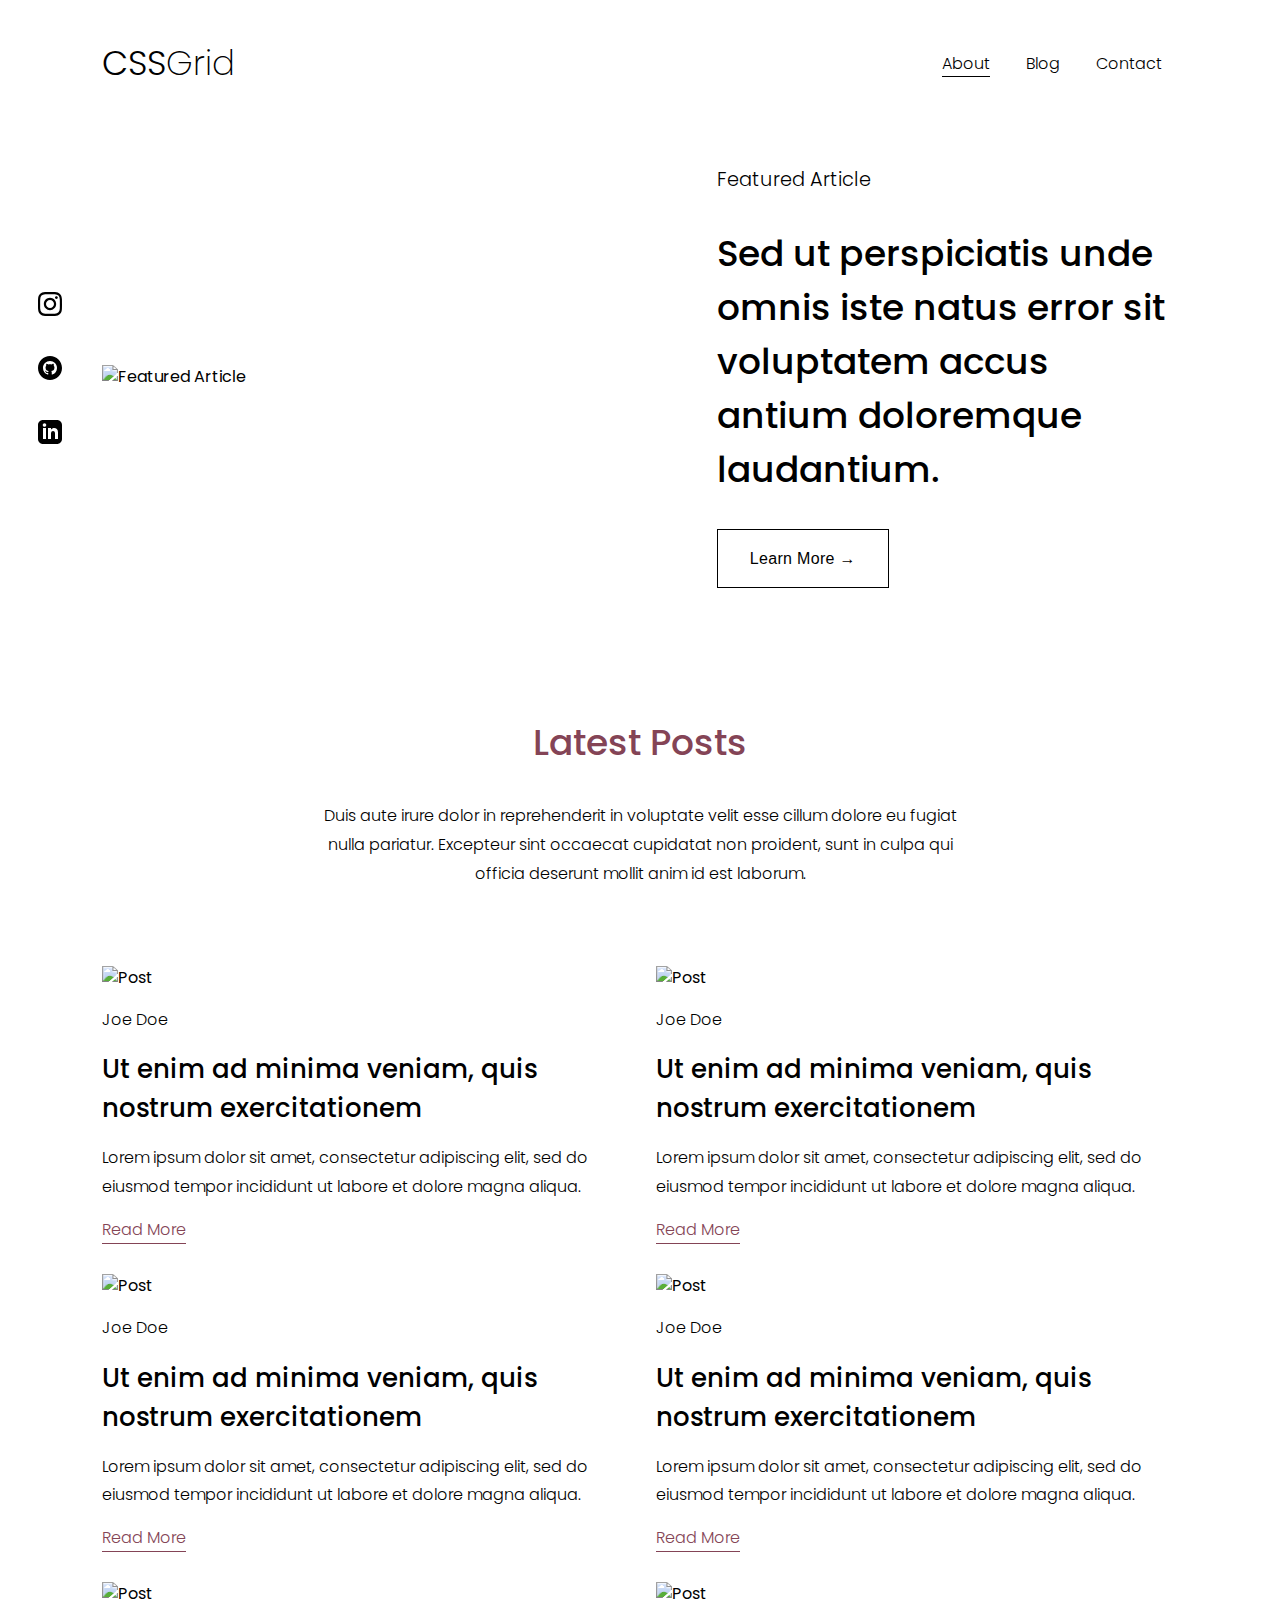
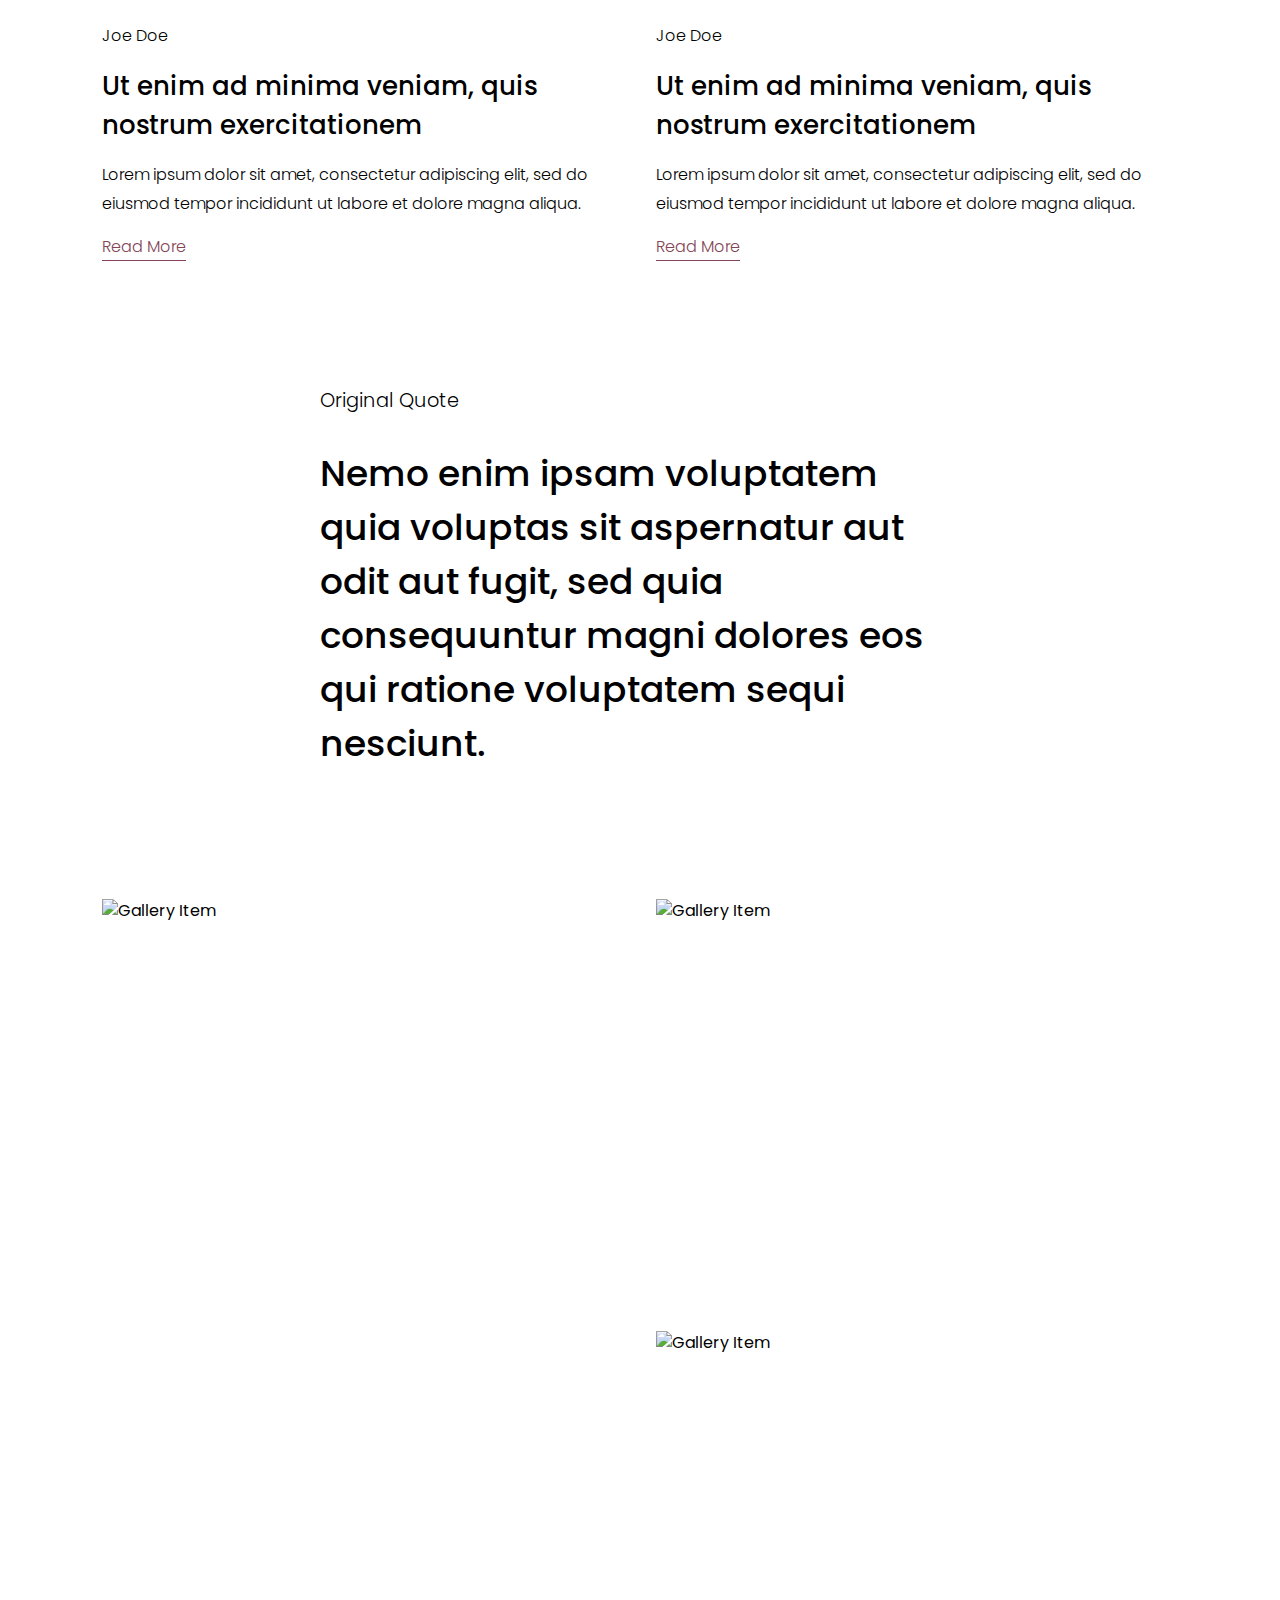
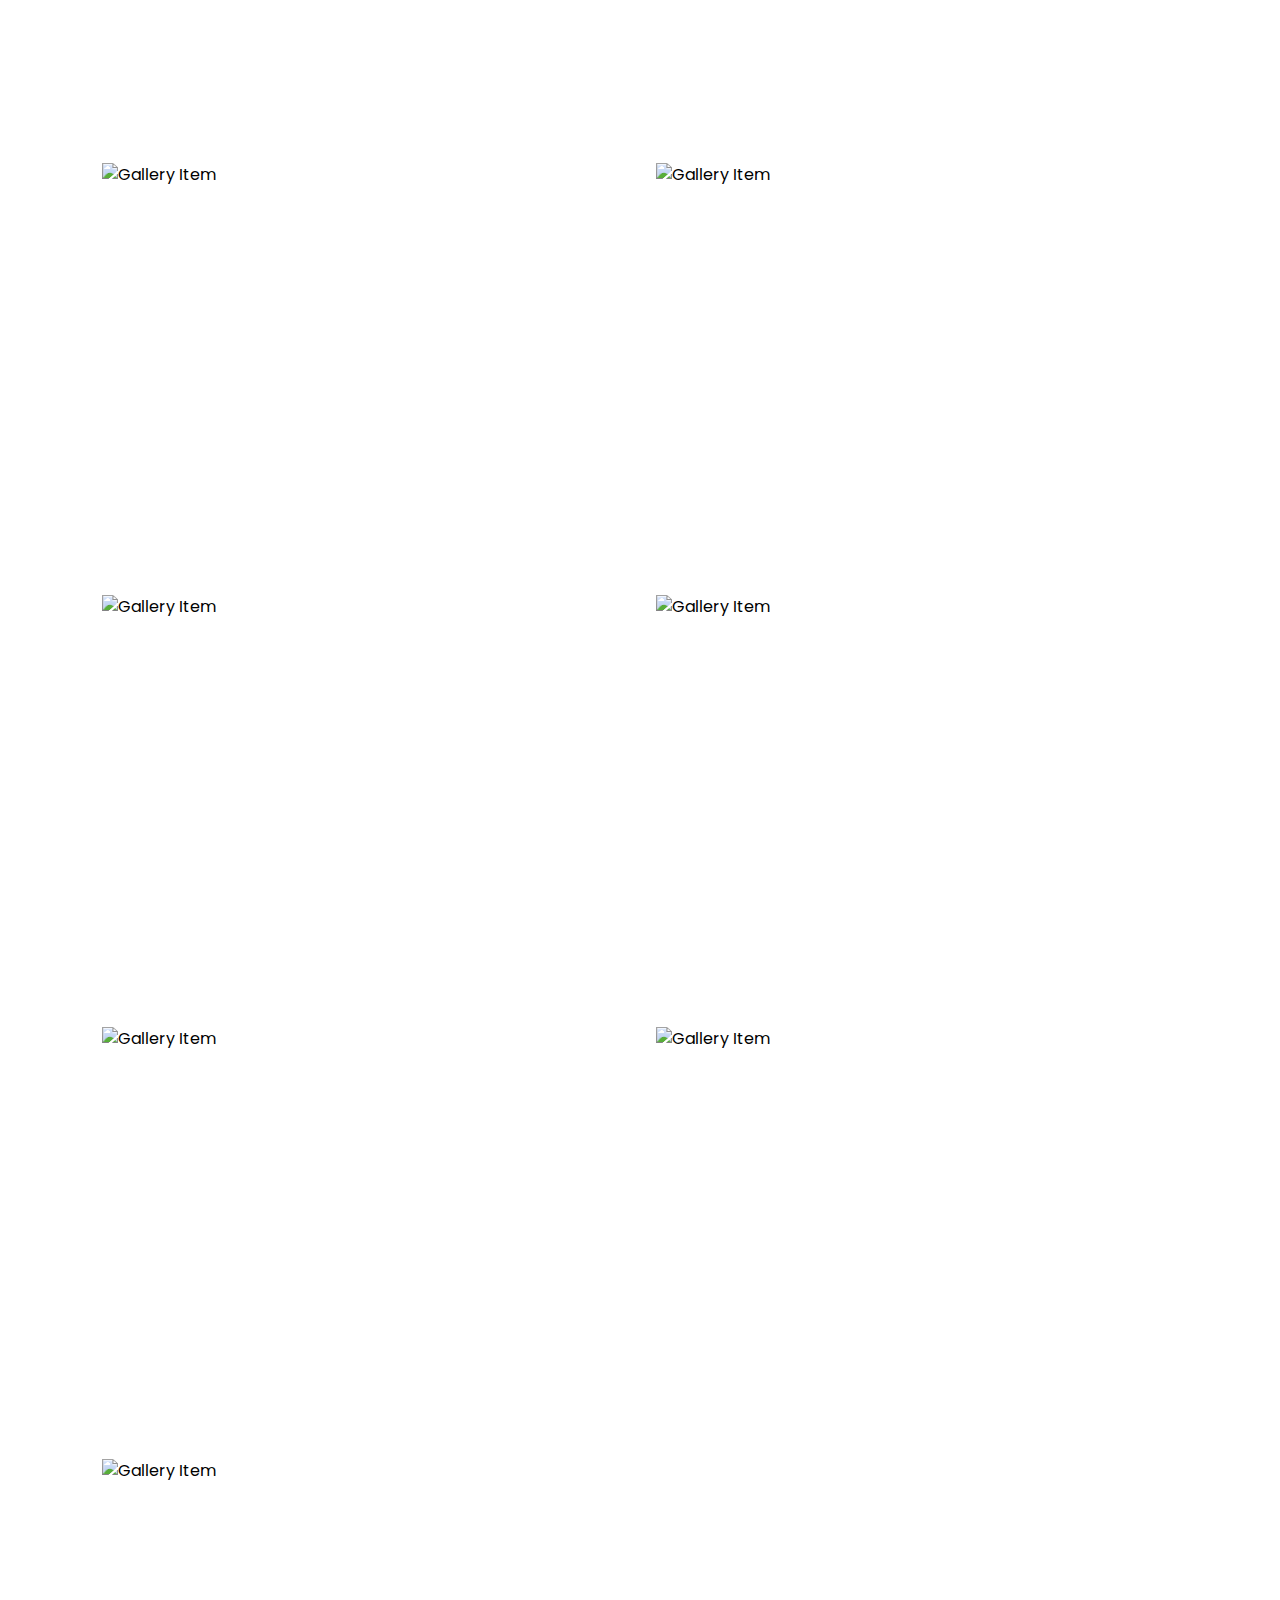
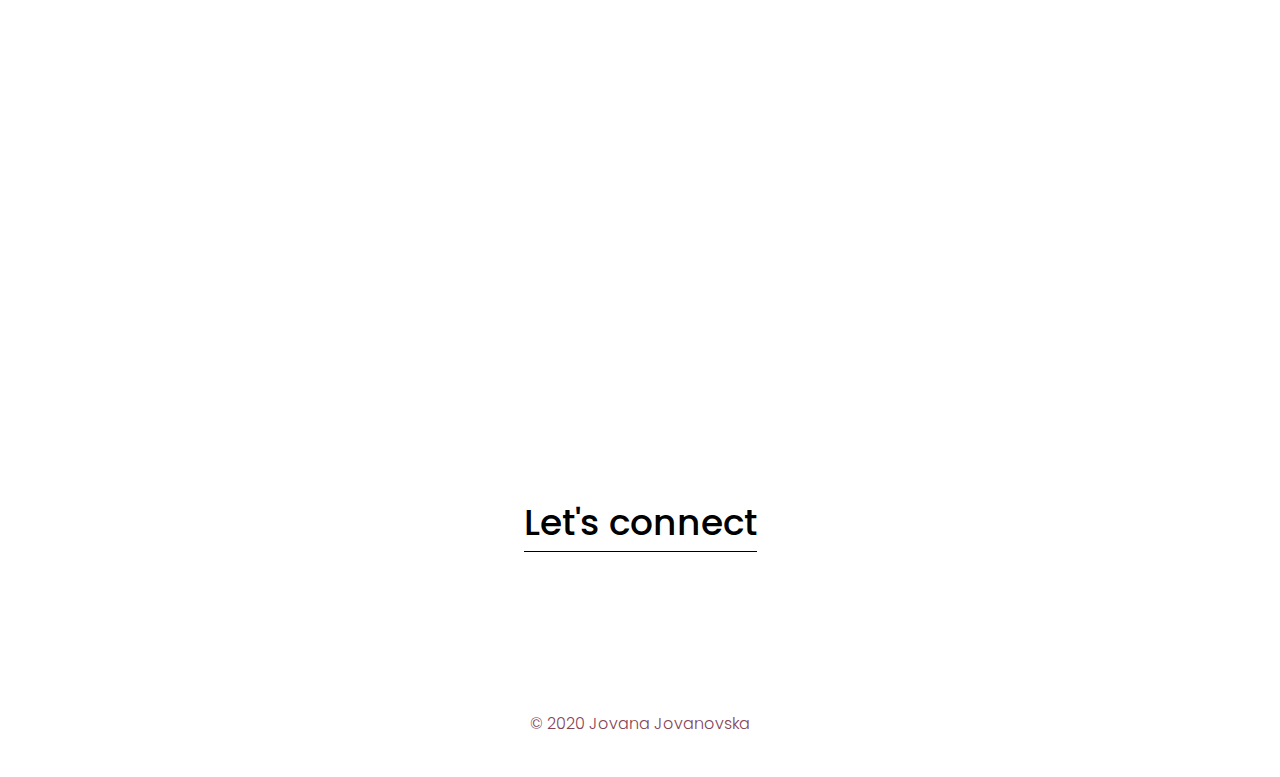
==== css-grid/index.html @ 160c08a6 "Update css grid page" ====
<!DOCTYPE html>
<html>
  <head>
    <meta charset="utf-8" />
    <meta name="viewport" content="width=device-width, initial-scale=1" />
    <link
      href="https://fonts.googleapis.com/css2?family=Poppins:wght@100;200;300;400;500;600;700;800;900&display=swap"
      rel="stylesheet"
    />
    <link rel="stylesheet" href="./style.css" />
    <title>CSS Grid</title>
  </head>

  <body>
    <div class="page-wrapper">
      <header class="navbar">
        <a href="#" class="logo"><span>CSS</span>Grid</a>
        <nav class="nav-list">
          <a href="#" class="nav-item active">About</a>
          <a href="#" class="nav-item">Blog</a>
          <a href="#" class="nav-item">Contact</a>
        </nav>
      </header>

      <div class="sidebar">
        <div class="social">
          <a
            href="https://www.instagram.com/jovanovskajovana/"
            class="social-item"
            target="_blank"
          >
            <svg width="24" height="24" viewBox="0 0 24 24">
              <path
                d="M12 2.163c3.204 0 3.584.012 4.85.07 3.252.148 4.771 1.691 4.919 4.919.058 1.265.069 1.645.069 4.849 0 3.205-.012 3.584-.069 4.849-.149 3.225-1.664 4.771-4.919 4.919-1.266.058-1.644.07-4.85.07-3.204 0-3.584-.012-4.849-.07-3.26-.149-4.771-1.699-4.919-4.92-.058-1.265-.07-1.644-.07-4.849 0-3.204.013-3.583.07-4.849.149-3.227 1.664-4.771 4.919-4.919 1.266-.057 1.645-.069 4.849-.069zm0-2.163c-3.259 0-3.667.014-4.947.072-4.358.2-6.78 2.618-6.98 6.98-.059 1.281-.073 1.689-.073 4.948 0 3.259.014 3.668.072 4.948.2 4.358 2.618 6.78 6.98 6.98 1.281.058 1.689.072 4.948.072 3.259 0 3.668-.014 4.948-.072 4.354-.2 6.782-2.618 6.979-6.98.059-1.28.073-1.689.073-4.948 0-3.259-.014-3.667-.072-4.947-.196-4.354-2.617-6.78-6.979-6.98-1.281-.059-1.69-.073-4.949-.073zm0 5.838c-3.403 0-6.162 2.759-6.162 6.162s2.759 6.163 6.162 6.163 6.162-2.759 6.162-6.163c0-3.403-2.759-6.162-6.162-6.162zm0 10.162c-2.209 0-4-1.79-4-4 0-2.209 1.791-4 4-4s4 1.791 4 4c0 2.21-1.791 4-4 4zm6.406-11.845c-.796 0-1.441.645-1.441 1.44s.645 1.44 1.441 1.44c.795 0 1.439-.645 1.439-1.44s-.644-1.44-1.439-1.44z"
              />
            </svg>
          </a>
          <a
            href="https://github.com/jovanovskajovana"
            class="social-item"
            target="_blank"
          >
            <svg width="24" height="24" viewBox="0 0 24 24">
              <path
                d="M12 0c-6.627 0-12 5.373-12 12s5.373 12 12 12 12-5.373 12-12-5.373-12-12-12zm2.218 18.616c-.354.069-.468-.149-.468-.336v-1.921c0-.653-.229-1.079-.481-1.296 1.56-.173 3.198-.765 3.198-3.454 0-.765-.273-1.389-.721-1.879.072-.177.312-.889-.069-1.853 0 0-.587-.188-1.923.717-.561-.154-1.159-.231-1.754-.234-.595.003-1.193.08-1.753.235-1.337-.905-1.925-.717-1.925-.717-.379.964-.14 1.676-.067 1.852-.448.49-.722 1.114-.722 1.879 0 2.682 1.634 3.282 3.189 3.459-.2.175-.381.483-.444.936-.4.179-1.413.488-2.037-.582 0 0-.37-.672-1.073-.722 0 0-.683-.009-.048.426 0 0 .46.215.777 1.024 0 0 .405 1.25 2.353.826v1.303c0 .185-.113.402-.462.337-2.782-.925-4.788-3.549-4.788-6.641 0-3.867 3.135-7 7-7s7 3.133 7 7c0 3.091-2.003 5.715-4.782 6.641z"
              />
            </svg>
          </a>
          <a
            href="https://www.linkedin.com/in/jovanovskajovana/"
            class="social-item"
            target="_blank"
          >
            <svg width="24" height="24" viewBox="0 0 24 24">
              <path
                d="M19 0h-14c-2.761 0-5 2.239-5 5v14c0 2.761 2.239 5 5 5h14c2.762 0 5-2.239 5-5v-14c0-2.761-2.238-5-5-5zm-11 19h-3v-11h3v11zm-1.5-12.268c-.966 0-1.75-.79-1.75-1.764s.784-1.764 1.75-1.764 1.75.79 1.75 1.764-.783 1.764-1.75 1.764zm13.5 12.268h-3v-5.604c0-3.368-4-3.113-4 0v5.604h-3v-11h3v1.765c1.396-2.586 7-2.777 7 2.476v6.759z"
              />
            </svg>
          </a>
        </div>
      </div>

      <main class="container">
        <section class="hero">
          <img src="images/img1.jpg" alt="Featured Article" />
          <div class="content">
            <h3>Featured Article</h3>
            <h1>
              Sed ut perspiciatis unde omnis iste natus error sit voluptatem
              accus antium doloremque laudantium.
            </h1>
            <button>Learn More →</button>
          </div>
        </section>

        <section class="articles">
          <div class="headline">
            <h1>Latest Posts</h1>
            <p>
              Duis aute irure dolor in reprehenderit in voluptate velit esse
              cillum dolore eu fugiat nulla pariatur. Excepteur sint occaecat
              cupidatat non proident, sunt in culpa qui officia deserunt mollit
              anim id est laborum.
            </p>
          </div>
          <div class="posts">
            <div class="post">
              <img src="images/img2.jpg" alt="Post" />
              <p>Joe Doe</p>
              <h2>Ut enim ad minima veniam, quis nostrum exercitationem</h2>
              <p>
                Lorem ipsum dolor sit amet, consectetur adipiscing elit, sed do
                eiusmod tempor incididunt ut labore et dolore magna aliqua.
              </p>
              <a href="#">Read More</a>
            </div>
            <div class="post">
              <img src="images/img3.jpg" alt="Post" />
              <p>Joe Doe</p>
              <h2>Ut enim ad minima veniam, quis nostrum exercitationem</h2>
              <p>
                Lorem ipsum dolor sit amet, consectetur adipiscing elit, sed do
                eiusmod tempor incididunt ut labore et dolore magna aliqua.
              </p>
              <a href="#">Read More</a>
            </div>
            <div class="post">
              <img src="images/img4.jpg" alt="Post" />
              <p>Joe Doe</p>
              <h2>Ut enim ad minima veniam, quis nostrum exercitationem</h2>
              <p>
                Lorem ipsum dolor sit amet, consectetur adipiscing elit, sed do
                eiusmod tempor incididunt ut labore et dolore magna aliqua.
              </p>
              <a href="#">Read More</a>
            </div>
            <div class="post">
              <img src="images/img5.jpg" alt="Post" />
              <p>Joe Doe</p>
              <h2>Ut enim ad minima veniam, quis nostrum exercitationem</h2>
              <p>
                Lorem ipsum dolor sit amet, consectetur adipiscing elit, sed do
                eiusmod tempor incididunt ut labore et dolore magna aliqua.
              </p>
              <a href="#">Read More</a>
            </div>
            <div class="post">
              <img src="images/img6.jpg" alt="Post" />
              <p>Joe Doe</p>
              <h2>Ut enim ad minima veniam, quis nostrum exercitationem</h2>
              <p>
                Lorem ipsum dolor sit amet, consectetur adipiscing elit, sed do
                eiusmod tempor incididunt ut labore et dolore magna aliqua.
              </p>
              <a href="#">Read More</a>
            </div>
            <div class="post">
              <img src="images/img7.jpg" alt="Post" />
              <p>Joe Doe</p>
              <h2>Ut enim ad minima veniam, quis nostrum exercitationem</h2>
              <p>
                Lorem ipsum dolor sit amet, consectetur adipiscing elit, sed do
                eiusmod tempor incididunt ut labore et dolore magna aliqua.
              </p>
              <a href="#">Read More</a>
            </div>
          </div>
        </section>

        <section class="quote">
          <h3>Original Quote</h3>
          <h1>
            Nemo enim ipsam voluptatem quia voluptas sit aspernatur aut odit aut
            fugit, sed quia consequuntur magni dolores eos qui ratione
            voluptatem sequi nesciunt.
          </h1>
        </section>

        <section class="grid">
          <div class="item long">
            <img src="images/img8.jpg" alt="Gallery Item" />
          </div>
          <div class="item">
            <img src="images/img9.jpg" alt="Gallery Item" />
          </div>
          <div class="item">
            <img src="images/img10.jpg" alt="Gallery Item" />
          </div>
          <div class="item">
            <img src="images/img11.jpg" alt="Gallery Item" />
          </div>
          <div class="item">
            <img src="images/img12.jpg" alt="Gallery Item" />
          </div>
          <div class="item">
            <img src="images/img2.jpg" alt="Gallery Item" />
          </div>
          <div class="item">
            <img src="images/img3.jpg" alt="Gallery Item" />
          </div>
          <div class="item">
            <img src="images/img4.jpg" alt="Gallery Item" />
          </div>
          <div class="item">
            <img src="images/img6.jpg" alt="Gallery Item" />
          </div>
          <div class="item wide">
            <img src="images/img13.jpg" alt="Gallery Item" />
          </div>
        </section>
      </main>

      <footer class="footer">
        <h1><a href="mailto:jovanovska.jovana1@gmail.com">Let's connect</a></h1>
        <p>© 2020 Jovana Jovanovska</p>
      </footer>
    </div>

    <script type="text/javascript" src="./script.js"></script>
  </body>
</html>
---- css-grid/style.css ----
/* Global Styles */

:root {
  --bg-primary: #fff;
  --bg-dark: #61454d;
  /* --bg-primary: #f9f6f2; */
  --text-primary: #000;
  --text-seconday: #fff;
  --text-higlight: #844456;
  --page-padding: 3vw 8vw;
}

* {
  box-sizing: border-box;
  word-wrap: break-word;
}

html {
  min-height: 100%;
}

html,
body {
  font-size: 16px;
  line-height: 1.5;
  font-style: normal;
  font-stretch: normal;
  color: var(--text-primary);
  background-color: var(--bg-primary);
  font-family: 'Poppins', sans-serif;
  -webkit-font-smoothing: antialiased;
  -moz-osx-font-smoothing: grayscale;
  letter-spacing: normal;
  margin: 0;
  padding: 0;
  -webkit-overflow-scrolling: touch;
  overscroll-behavior-y: none;
}

ul,
menu,
dir {
  padding-left: 0;
}

a {
  color: inherit;
  text-decoration: none;
}

h1,
h2,
h3,
h4,
p {
  margin: 0;
}

*:focus,
*:active {
  outline: 0 !important;
}

a,
button {
  transition: all 0.3s;
}

a:hover,
a:focus,
a:active {
  opacity: 0.6;
}

button {
  font-size: 1rem;
  font-weight: 500;
  line-height: 1.2em;
  letter-spacing: 0.02em;
  color: var(--text-primary);
  background-color: transparent;
  border: 1px solid var(--text-primary);
  padding: 1.2em 2em;
  cursor: pointer;
}

button:hover,
button:focus,
button:active {
  color: var(--text-seconday);
  background-color: var(--text-higlight);
  border: 1px solid var(--text-higlight);
}

img {
  max-width: 100%;
}

/* Typography */

h1 {
  font-size: calc(1.56vw + 1rem);
  font-weight: 500;
}

h2 {
  font-size: calc(0.78vw + 1rem);
  font-weight: 500;
}

h3 {
  font-size: calc(0.26vw + 1rem);
  font-weight: 300;
}

p {
  font-size: 1rem;
  font-weight: 300;
  line-height: 1.8;
}

/* CSS Grid Layout */

.page-wrapper {
  display: grid;
  grid-template-columns: auto 1fr;
  grid-template-areas:
    'header header'
    'sidebar container'
    'footer footer';
}

.navbar {
  grid-area: header;
  display: grid;
  grid-template-columns: 1fr auto;
  align-items: center;
  padding: var(--page-padding);
}

.sidebar {
  grid-area: sidebar;
  padding: 10vw 2vw;
  z-index: 1;
}

.container {
  grid-area: container;
  grid-column: 1 / -1;
  display: grid;
  row-gap: 10vw;
  padding: var(--page-padding);
}

.footer {
  grid-area: footer;
  padding: var(--page-padding);
}

/* Header */

.logo {
  font-size: calc(1.4vw + 1rem);
  font-weight: 200;
}

.logo span {
  font-weight: 300;
}

@media (max-width: 750px) {
  .nav-list {
    position: absolute;
    top: 0;
    left: 0;
    display: none;
    grid-auto-rows: 15vw;
    place-content: center;
    place-items: center;
    width: 100%;
    height: 100%;
    background-color: var(--bg-primary);
    z-index: 2;
  }

  .nav-list.open {
    display: grid;
  }
}

.nav-item {
  position: relative;
  font-size: 1rem;
  font-weight: 300;
  margin: 0 1em;
}

.nav-item.active::after {
  content: '';
  position: absolute;
  left: 0;
  bottom: -2px;
  height: 1px;
  width: 100%;
  background-color: var(--text-primary);
}

/* Sidebar */

.social {
  position: sticky;
  top: 0;
  background-color: var(--bg-primary);
  padding: 1rem 0;
}

.social-item {
  display: grid;
  align-items: center;
  justify-content: center;
  height: 4rem;
  width: 3rem;
}

/* Section Hero */

.hero {
  display: grid;
  grid-template-columns: 40vw 1fr;
  row-gap: 3rem;
  align-items: center;
}

.hero .content {
  display: grid;
  justify-items: start;
  row-gap: 2rem;
  padding-left: 8vw;
}

@media (max-width: 750px) {
  .hero {
    grid-template-columns: 1fr;
  }

  .hero .content {
    padding-left: 0;
  }
}

/* Section Articles */

.articles {
  display: grid;
  row-gap: 6vw;
}

.headline {
  display: grid;
  grid-template-columns: 50vw;
  justify-content: center;
  row-gap: 2rem;
  text-align: center;
}

@media (max-width: 992px) {
  .headline {
    grid-template-columns: 1fr;
  }
}

.headline h1 {
  color: var(--text-higlight);
}

.posts {
  display: grid;
  gap: 2rem;
  grid-template-columns: repeat(auto-fit, minmax(400px, 1fr));
}

@media (max-width: 1200px) {
  .posts {
    grid-template-columns: repeat(auto-fit, minmax(300px, 1fr));
  }
}

.post {
  display: grid;
  row-gap: 1rem;
  justify-items: start;
  align-content: start;
}

.post a {
  position: relative;
  color: var(--text-higlight);
  font-weight: 300;
}

.post a::after {
  content: '';
  position: absolute;
  left: 0;
  bottom: -2px;
  height: 1px;
  width: 100%;
  background-color: var(--text-higlight);
}

/* Section Quote */

.quote {
  display: grid;
  grid-template-columns: 50vw;
  justify-content: center;
  row-gap: 2rem;
}

@media (max-width: 992px) {
  .quote {
    grid-template-columns: 1fr;
  }
}

/* Section Grid */

.grid {
  display: grid;
  grid-template-columns: repeat(auto-fill, minmax(400px, 1fr));
  grid-auto-rows: 400px;
  grid-auto-flow: dense;
  gap: 2rem;
}

@media (max-width: 992px) {
  .grid {
    grid-template-columns: repeat(auto-fill, minmax(300px, 1fr));
    grid-auto-rows: 300px;
  }
}

.item {
  display: grid;
  overflow: hidden;
}

.item.long {
  grid-row: span 2;
}

.item.wide {
  grid-column: span 2;
}

@media (max-width: 750px) {
  .item.long,
  .item.wide {
    grid-row: span 1;
    grid-column: span 1;
  }
}

.item img {
  width: 100%;
  height: 100%;
  object-fit: cover;
}

/* Footer */

.footer {
  display: grid;
  justify-items: center;
  row-gap: 10rem;
  padding: var(--page-padding);
  margin-top: 10rem;
}

.footer h1 {
  position: relative;
}

.footer h1:after {
  content: '';
  position: absolute;
  left: 0;
  bottom: -2px;
  height: 1px;
  width: 100%;
  background-color: var(--text-primary);
}

.footer p {
  color: var(--text-higlight);
}
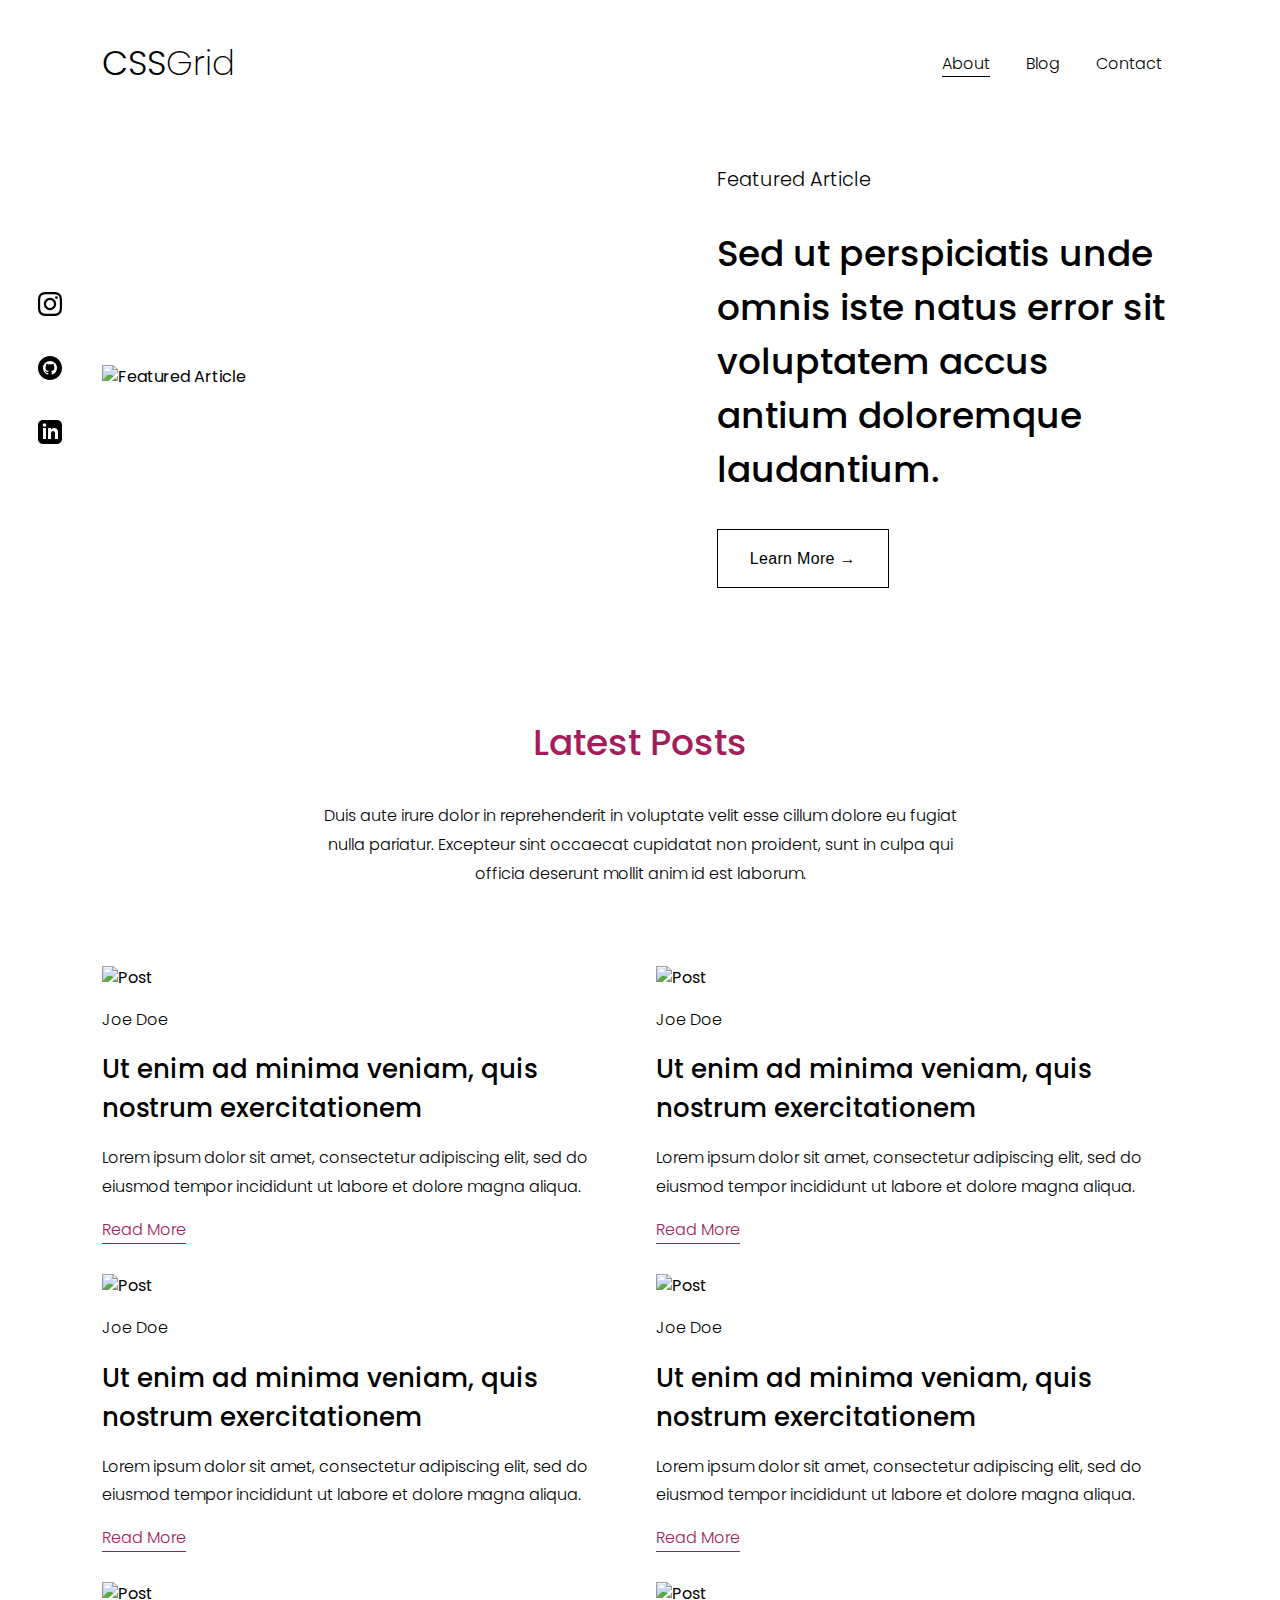
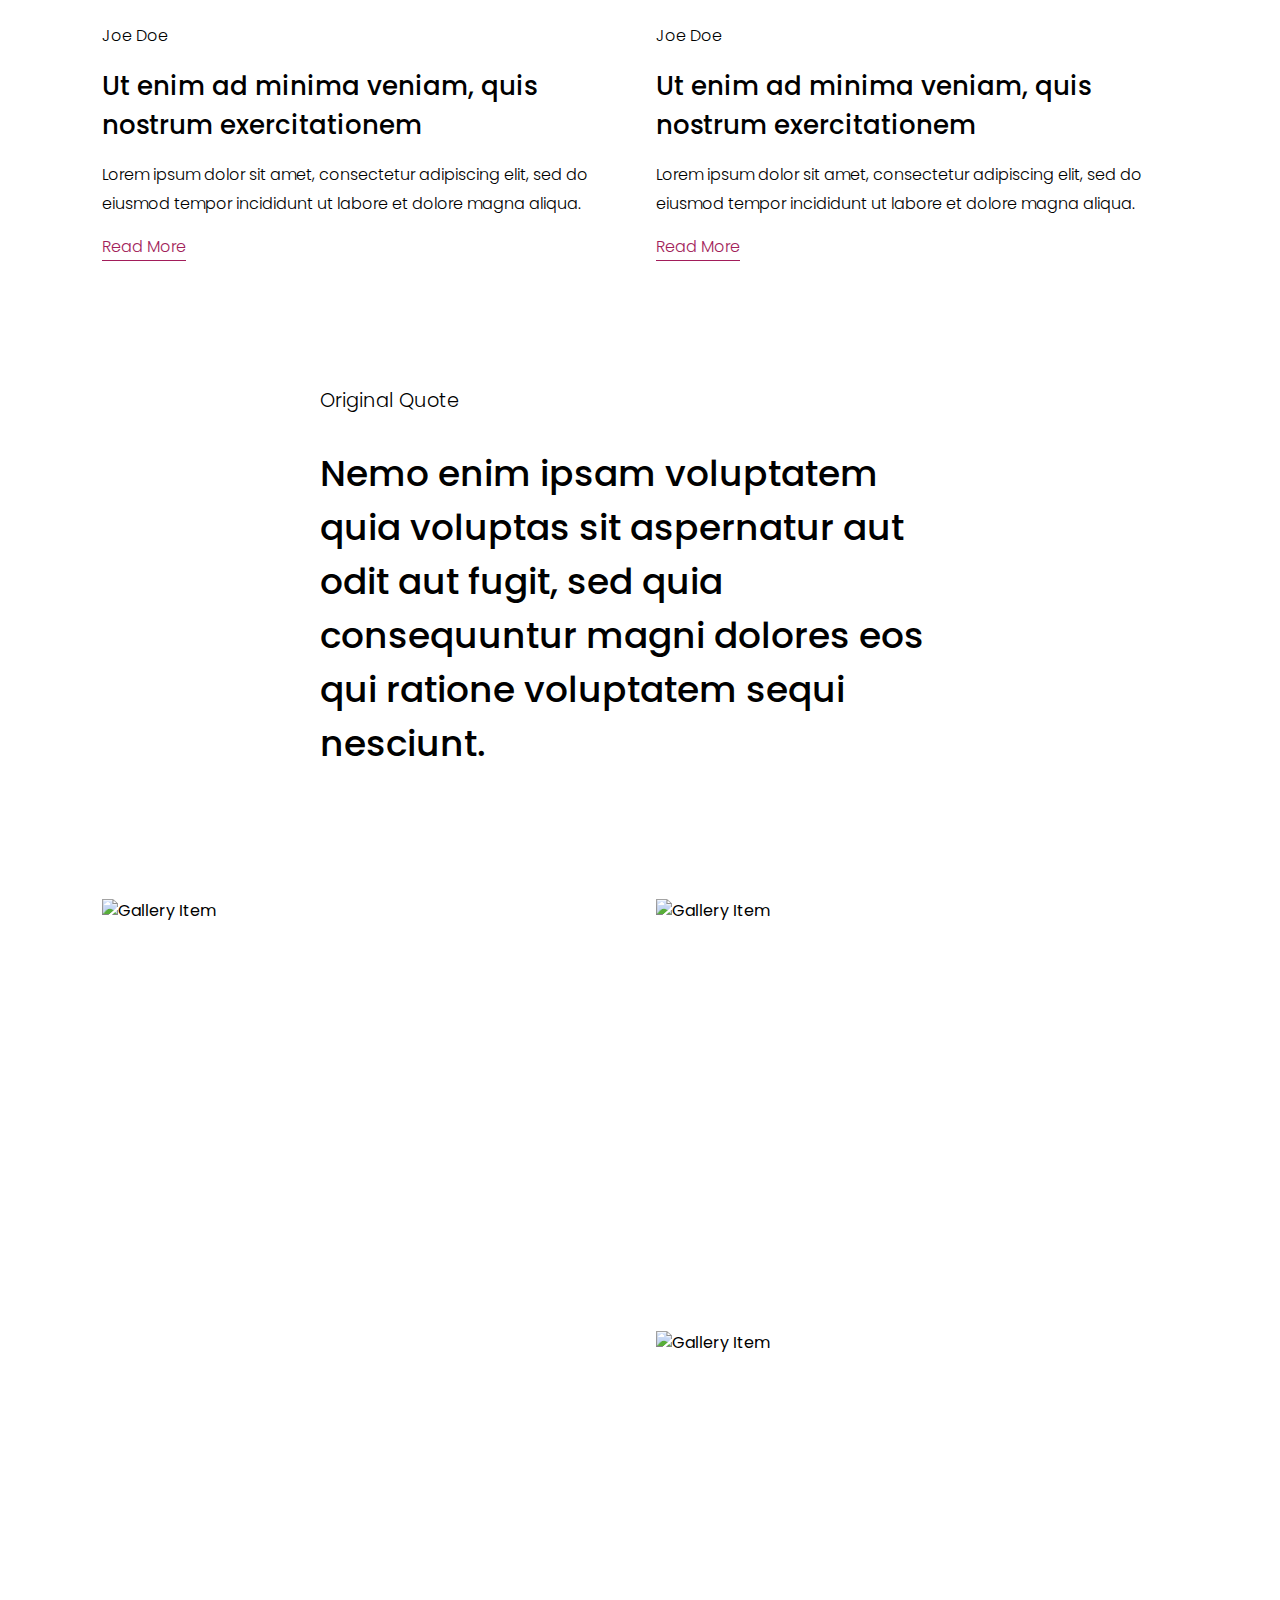
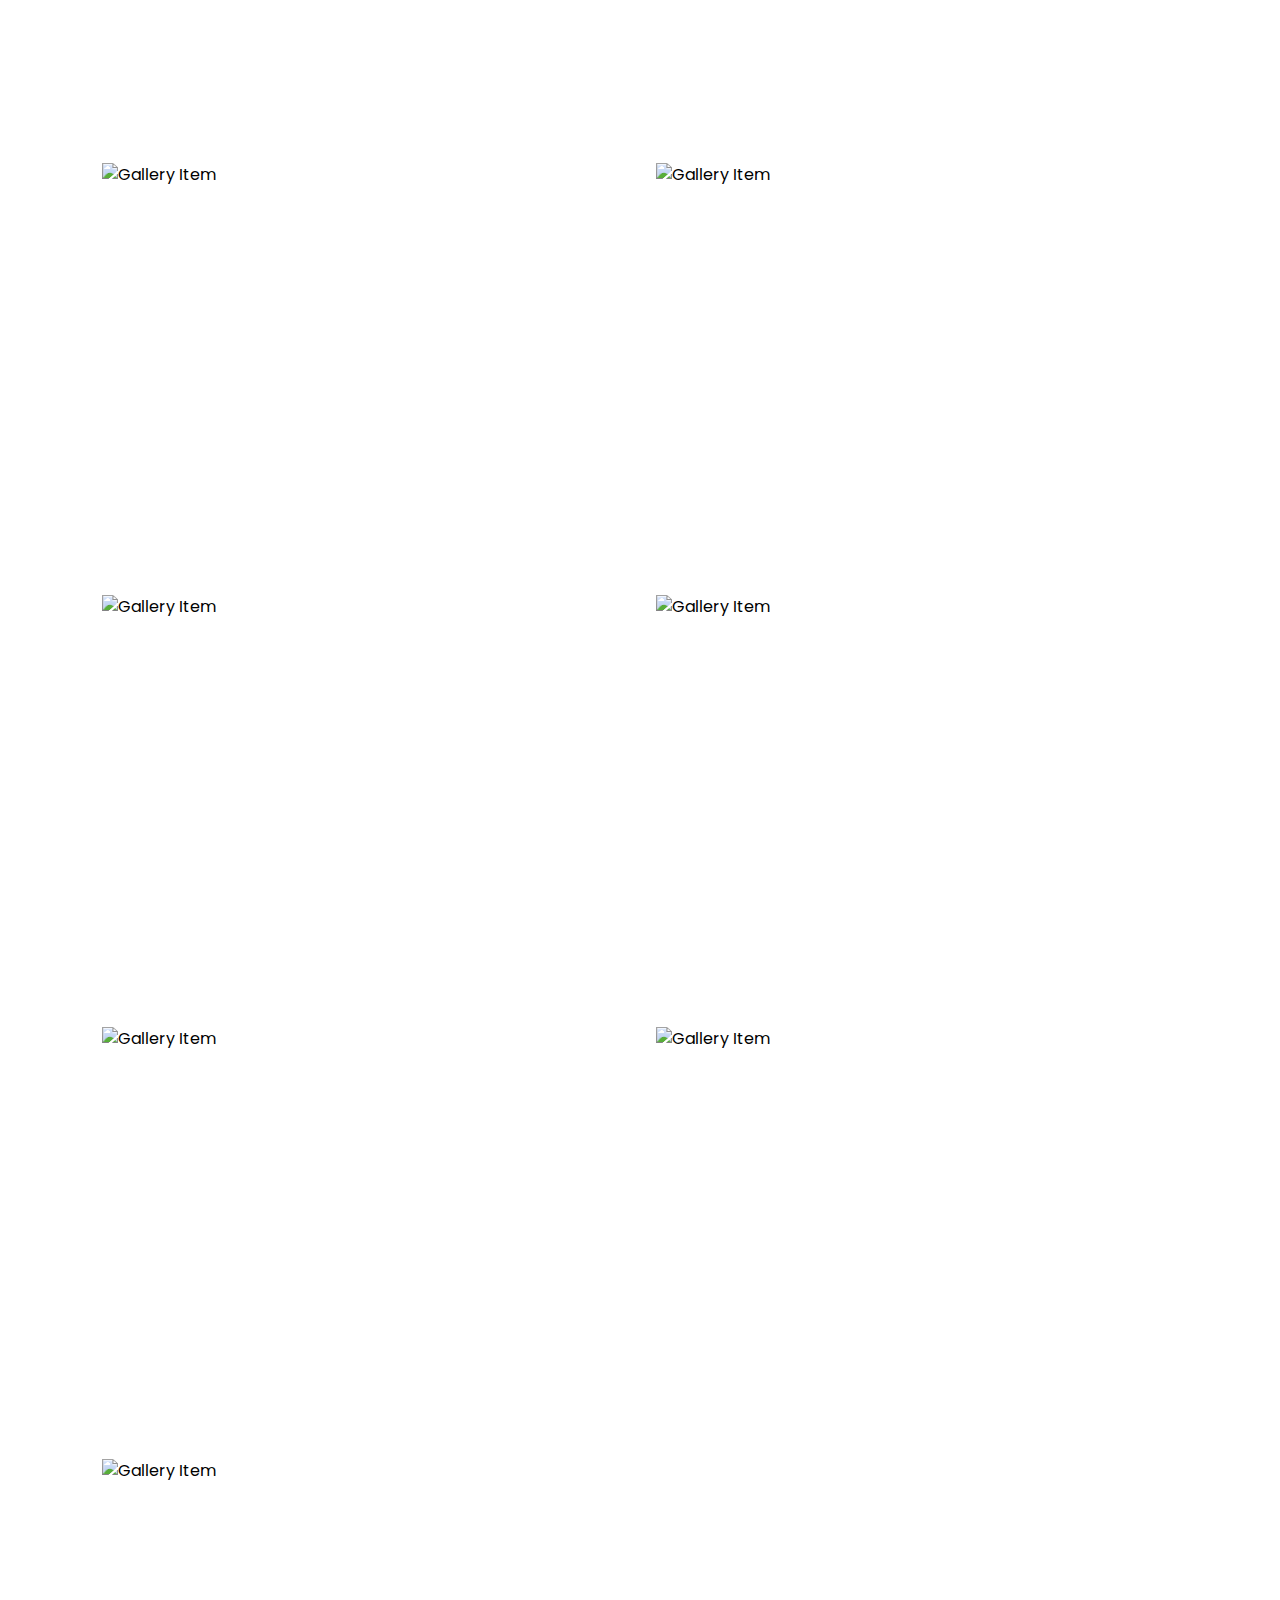
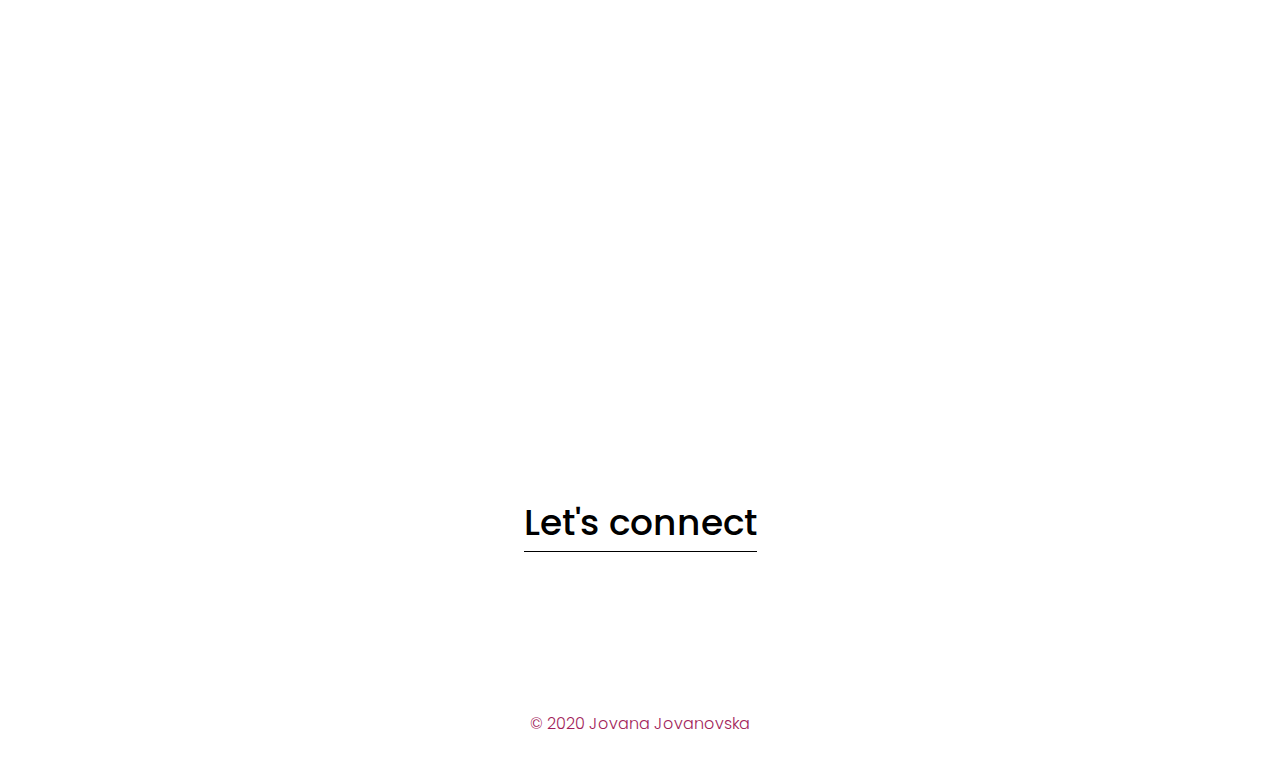
==== commit 6a6ddcd4: "Update flexbox" ====
--- a/css-grid/index.html
+++ b/css-grid/index.html
@@ -62,7 +62,9 @@
 
       <main class="container">
         <section class="hero">
-          <img src="images/img1.jpg" alt="Featured Article" />
+          <div class="image">
+            <img src="images/img1.jpg" alt="Featured Article" />
+          </div>
           <div class="content">
             <h3>Featured Article</h3>
             <h1>
--- a/css-grid/style.css
+++ b/css-grid/style.css
@@ -2,11 +2,9 @@
 
 :root {
   --bg-primary: #fff;
-  --bg-dark: #61454d;
-  /* --bg-primary: #f9f6f2; */
   --text-primary: #000;
   --text-seconday: #fff;
-  --text-higlight: #844456;
+  --text-higlight: #a21d5a;
   --page-padding: 3vw 8vw;
 }
 
@@ -31,6 +29,7 @@
   -webkit-font-smoothing: antialiased;
   -moz-osx-font-smoothing: grayscale;
   letter-spacing: normal;
+  position: relative;
   margin: 0;
   padding: 0;
   -webkit-overflow-scrolling: touch;
@@ -123,7 +122,6 @@
 
 .page-wrapper {
   display: grid;
-  grid-template-columns: auto 1fr;
   grid-template-areas:
     'header header'
     'sidebar container'
@@ -178,7 +176,7 @@
     place-content: center;
     place-items: center;
     width: 100%;
-    height: 100%;
+    height: 100vh;
     background-color: var(--bg-primary);
     z-index: 2;
   }
@@ -227,7 +225,7 @@
 .hero {
   display: grid;
   grid-template-columns: 40vw 1fr;
-  row-gap: 3rem;
+  row-gap: 2rem;
   align-items: center;
 }
 
@@ -340,11 +338,6 @@
   }
 }
 
-.item {
-  display: grid;
-  overflow: hidden;
-}
-
 .item.long {
   grid-row: span 2;
 }
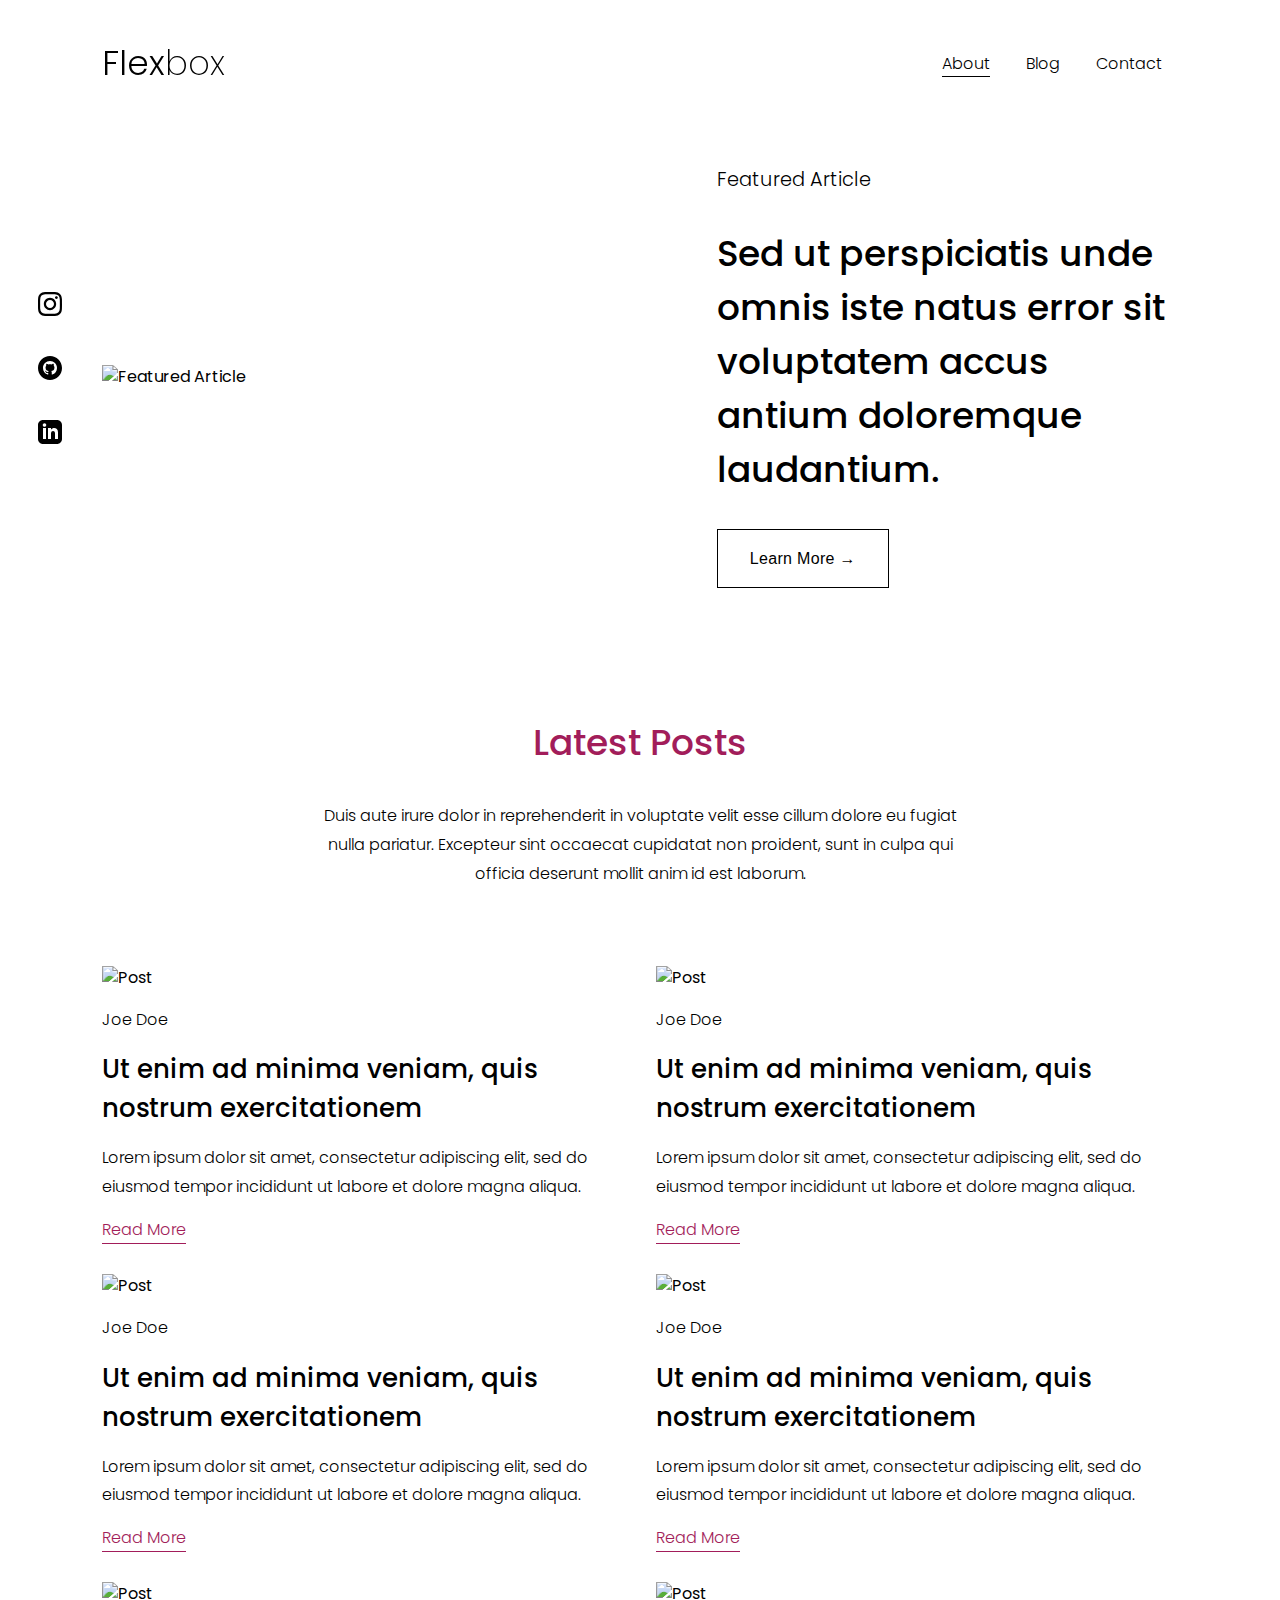
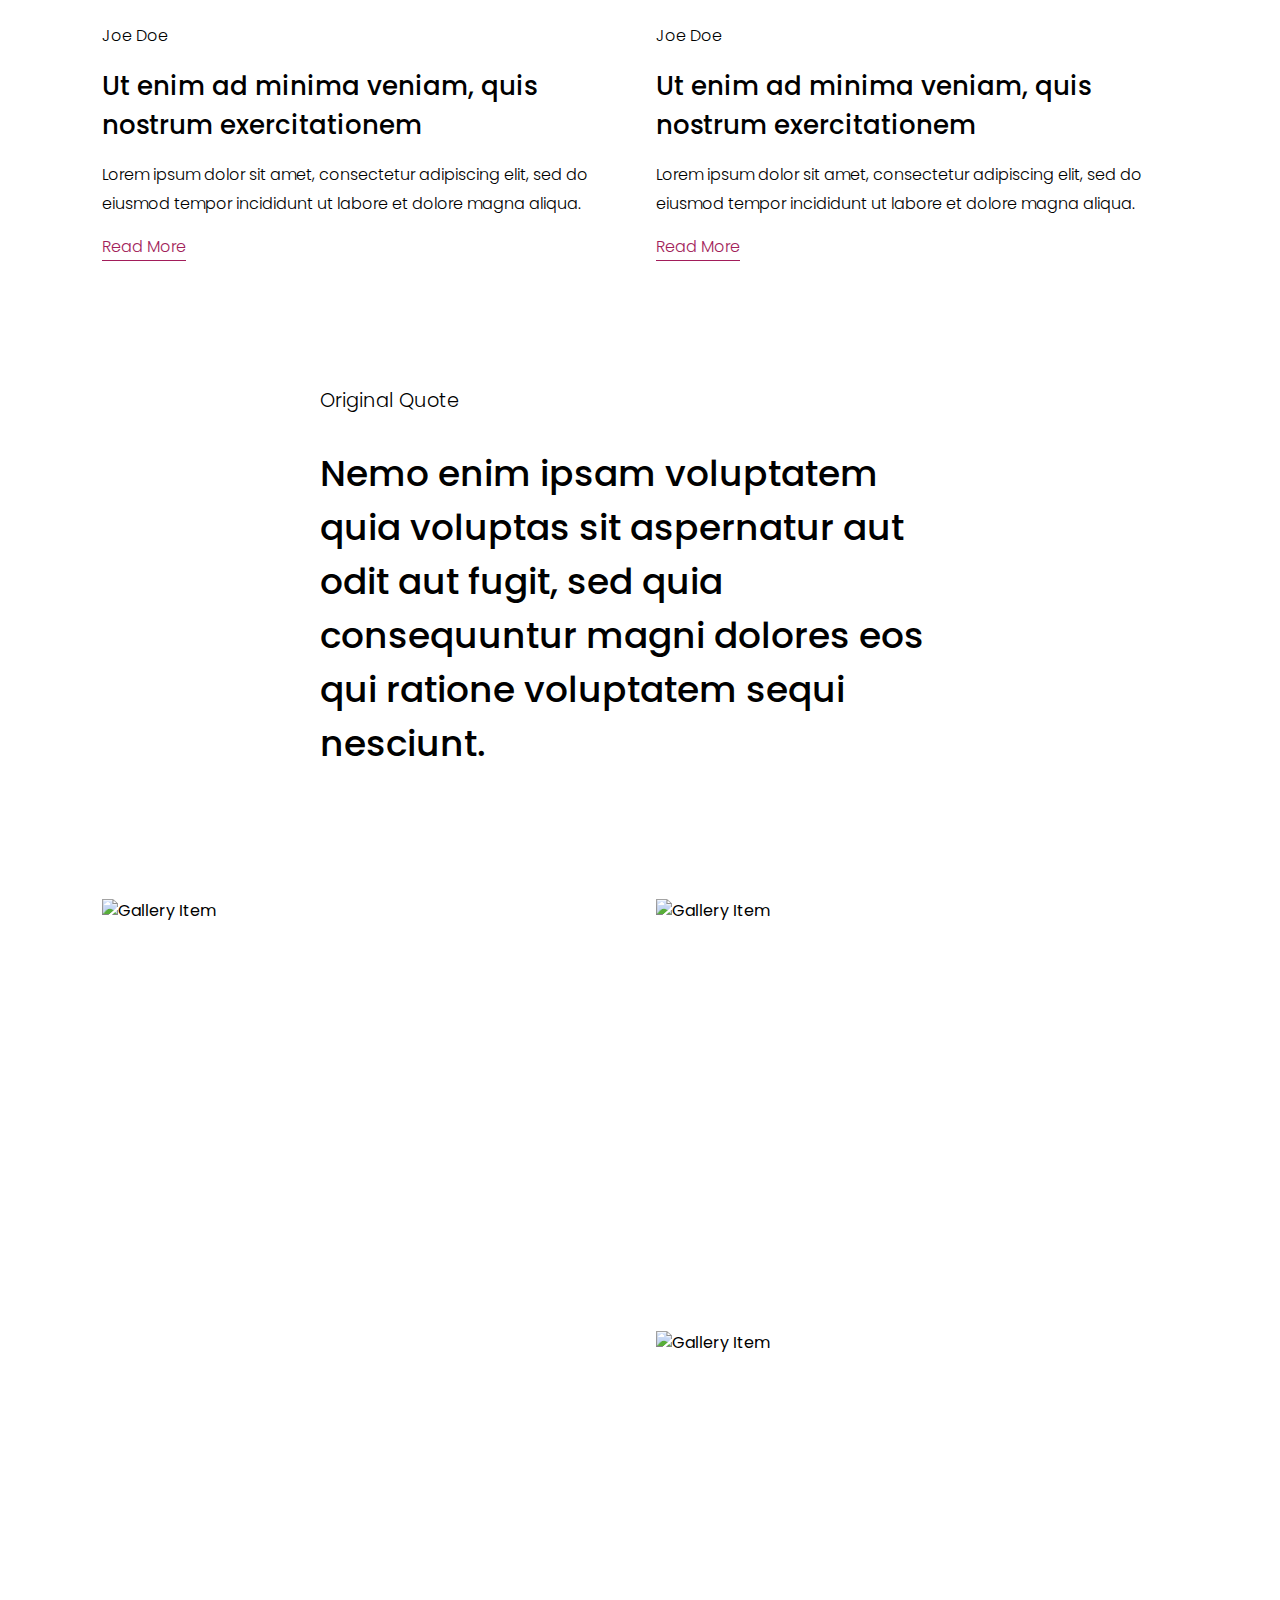
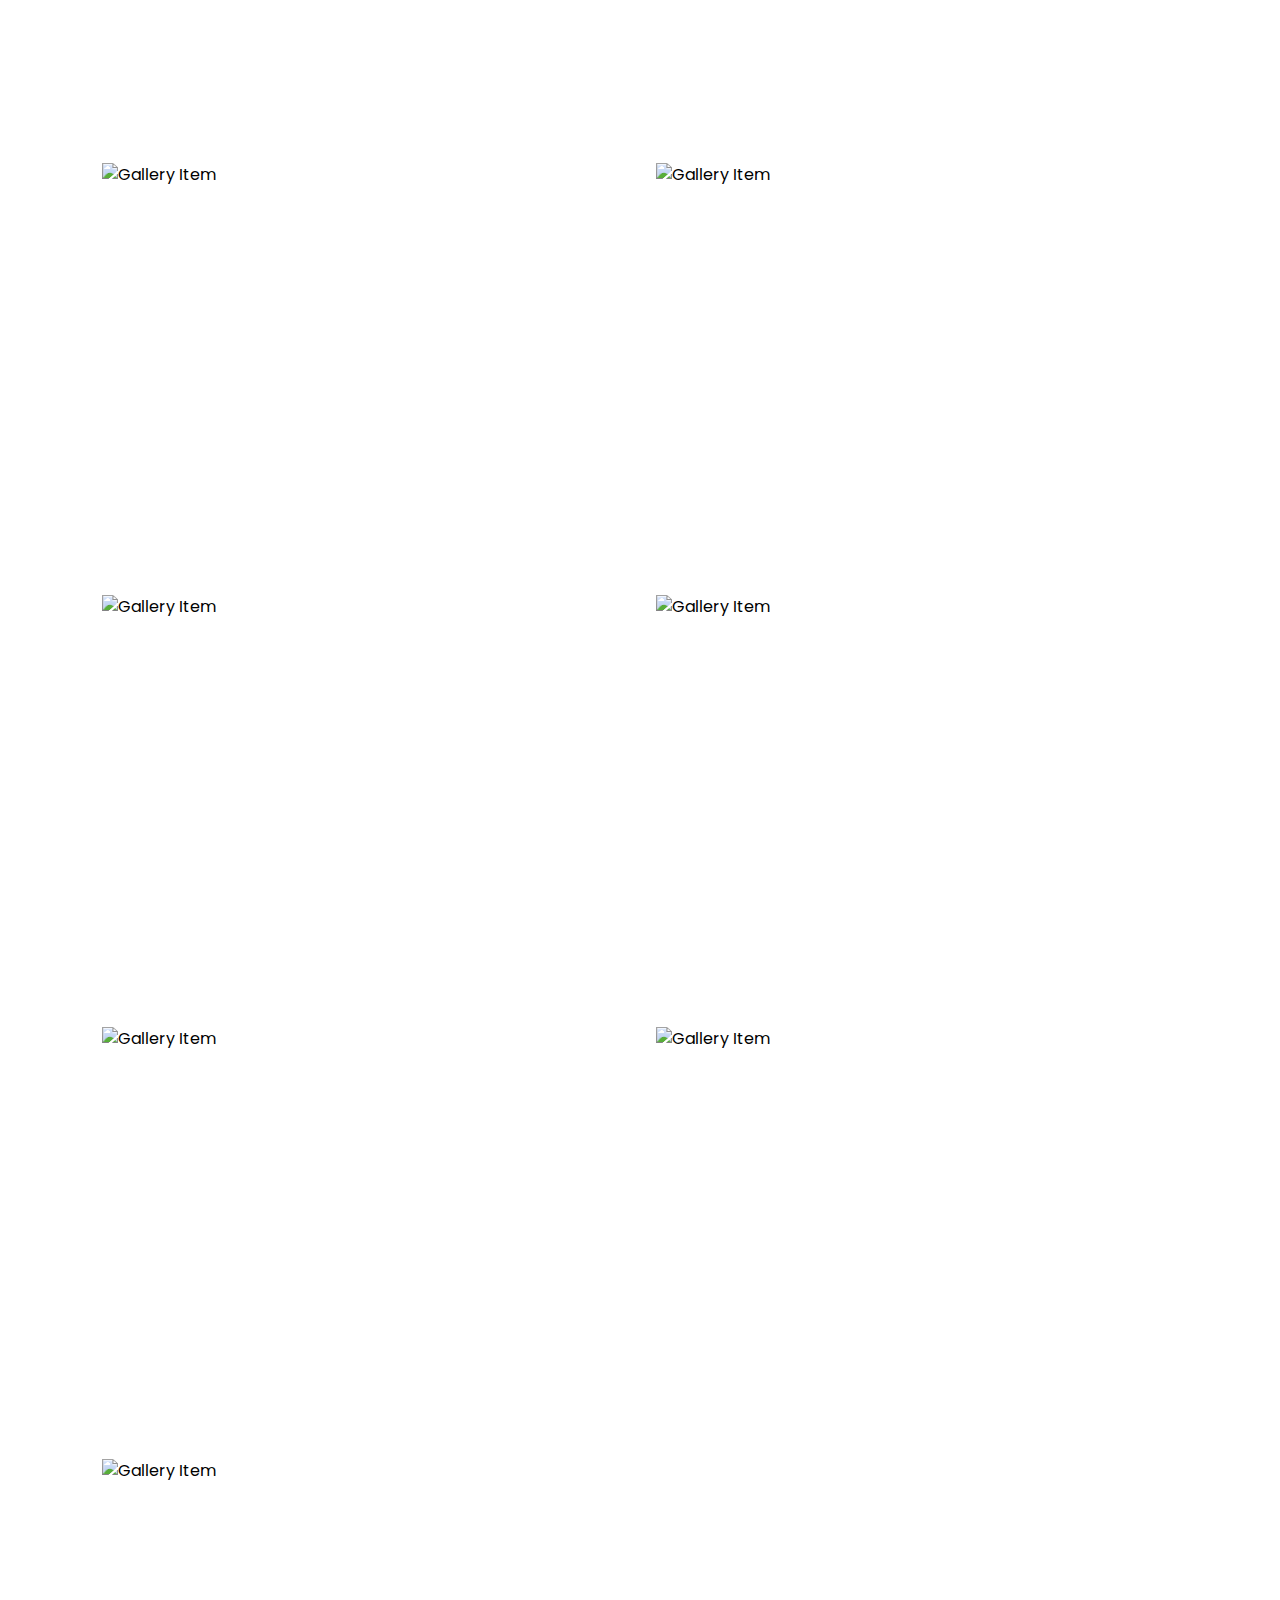
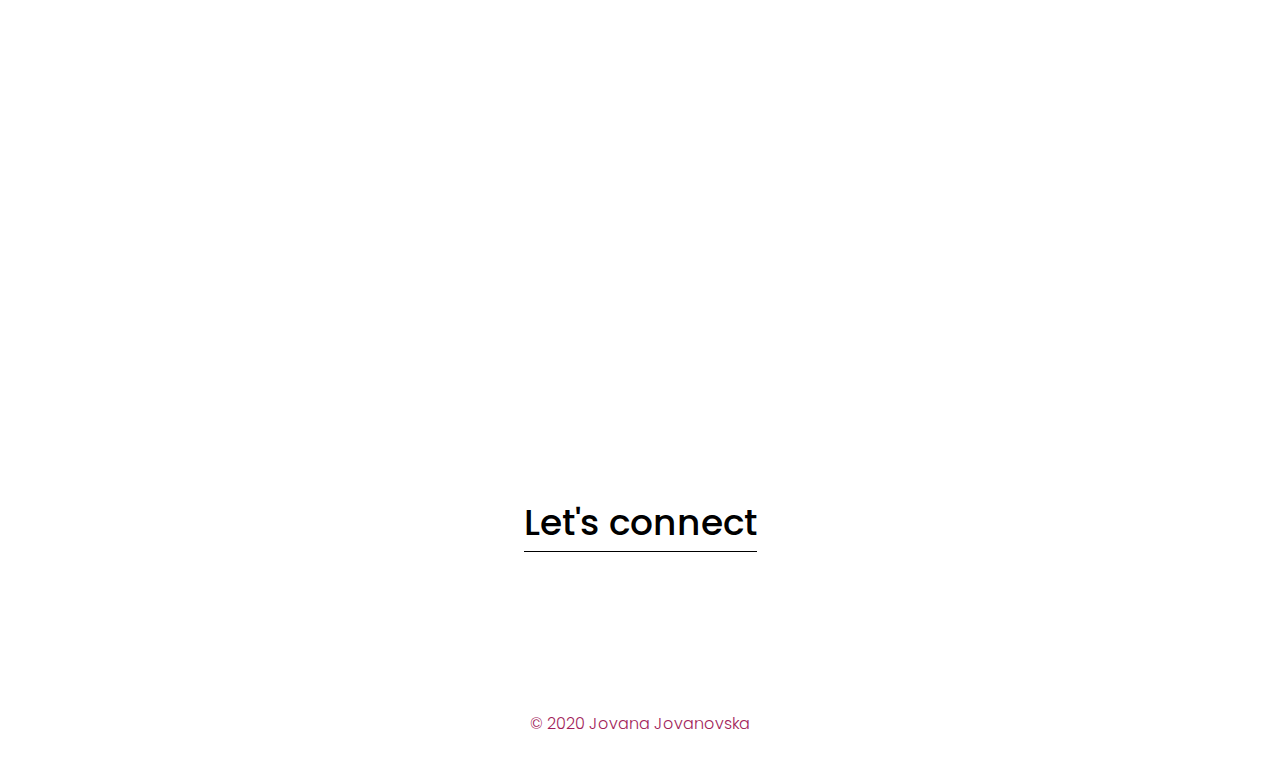
==== commit 193d4f30: "Add mobile navbar" ====
--- a/css-grid/index.html
+++ b/css-grid/index.html
@@ -7,19 +7,25 @@
       href="https://fonts.googleapis.com/css2?family=Poppins:wght@100;200;300;400;500;600;700;800;900&display=swap"
       rel="stylesheet"
     />
-    <link rel="stylesheet" href="./style.css" />
+    <link rel="stylesheet" href="style.css" />
     <title>CSS Grid</title>
   </head>
 
   <body>
     <div class="page-wrapper">
-      <header class="navbar">
-        <a href="#" class="logo"><span>CSS</span>Grid</a>
-        <nav class="nav-list">
-          <a href="#" class="nav-item active">About</a>
-          <a href="#" class="nav-item">Blog</a>
-          <a href="#" class="nav-item">Contact</a>
-        </nav>
+      <header class="navbar" id="navbar">
+        <a href="#" class="logo"><span>Flex</span>box</a>
+        <div class="nav">
+          <nav class="nav-list">
+            <a href="#" class="nav-item active">About</a>
+            <a href="#" class="nav-item">Blog</a>
+            <a href="#" class="nav-item">Contact</a>
+          </nav>
+        </div>
+        <button class="btn-menu" onclick="toggleMenu()">
+          <span class="line"></span>
+          <span class="line"></span>
+        </button>
       </header>
 
       <div class="sidebar">
@@ -198,6 +204,13 @@
       </footer>
     </div>
 
-    <script type="text/javascript" src="./script.js"></script>
+    <script>
+      const navbar = document.getElementById('navbar');
+
+      function toggleMenu() {
+        navbar.classList.toggle('open');
+        document.body.classList.add('no-scroll');
+      }
+    </script>
   </body>
 </html>
--- a/css-grid/style.css
+++ b/css-grid/style.css
@@ -29,7 +29,6 @@
   -webkit-font-smoothing: antialiased;
   -moz-osx-font-smoothing: grayscale;
   letter-spacing: normal;
-  position: relative;
   margin: 0;
   padding: 0;
   -webkit-overflow-scrolling: touch;
@@ -125,7 +124,7 @@
   grid-template-areas:
     'header header'
     'sidebar container'
-    'footer footer';
+    'sidebar footer';
 }
 
 .navbar {
@@ -152,6 +151,7 @@
 
 .footer {
   grid-area: footer;
+  grid-column: 1 / -1;
   padding: var(--page-padding);
 }
 
@@ -160,29 +160,85 @@
 .logo {
   font-size: calc(1.4vw + 1rem);
   font-weight: 200;
+  z-index: 3;
 }
 
 .logo span {
   font-weight: 300;
 }
 
+.btn-menu {
+  display: none;
+  align-items: center;
+  background-color: transparent;
+  border: 0;
+  padding: 0;
+  height: 20px;
+  z-index: 3;
+}
+
+.btn-menu:hover,
+.btn-menu:focus,
+.btn-menu:active {
+  background-color: transparent;
+  border: 0;
+}
+
+.line {
+  display: block;
+  width: 28px;
+  height: 1px;
+  background-color: var(--text-primary);
+  transition: 0.4s ease-in-out;
+}
+
+.no-scroll {
+  overflow: hidden;
+}
+
 @media (max-width: 750px) {
-  .nav-list {
+  .btn-menu {
+    display: grid;
+  }
+
+  .nav {
     position: absolute;
     top: 0;
     left: 0;
-    display: none;
-    grid-auto-rows: 15vw;
+    opacity: 0;
+    visibility: hidden;
+    display: grid;
     place-content: center;
-    place-items: center;
     width: 100%;
     height: 100vh;
     background-color: var(--bg-primary);
+    transition: 0.4s ease-in-out;
     z-index: 2;
   }
 
-  .nav-list.open {
+  .nav-list {
     display: grid;
+    justify-items: center;
+    transition: 0.4s ease-in-out;
+    transform: translateY(20px);
+  }
+
+  .open .nav {
+    opacity: 1;
+    visibility: visible;
+  }
+
+  .open .nav-list {
+    visibility: visible;
+    transform: translateY(0);
+  }
+
+  .open .line:first-child {
+    transform: rotate(-45deg) translateY(7px);
+  }
+
+  .open .line:last-child {
+    transform: rotate(45deg) translateY(-7px);
   }
 }
 
@@ -191,6 +247,18 @@
   font-size: 1rem;
   font-weight: 300;
   margin: 0 1em;
+}
+
+@media (max-width: 750px) {
+  .nav-item {
+    margin: 1em 0;
+    opacity: 0;
+    transition: opacity 0.4s ease-in-out;
+  }
+
+  .open .nav-item {
+    opacity: 1;
+  }
 }
 
 .nav-item.active::after {
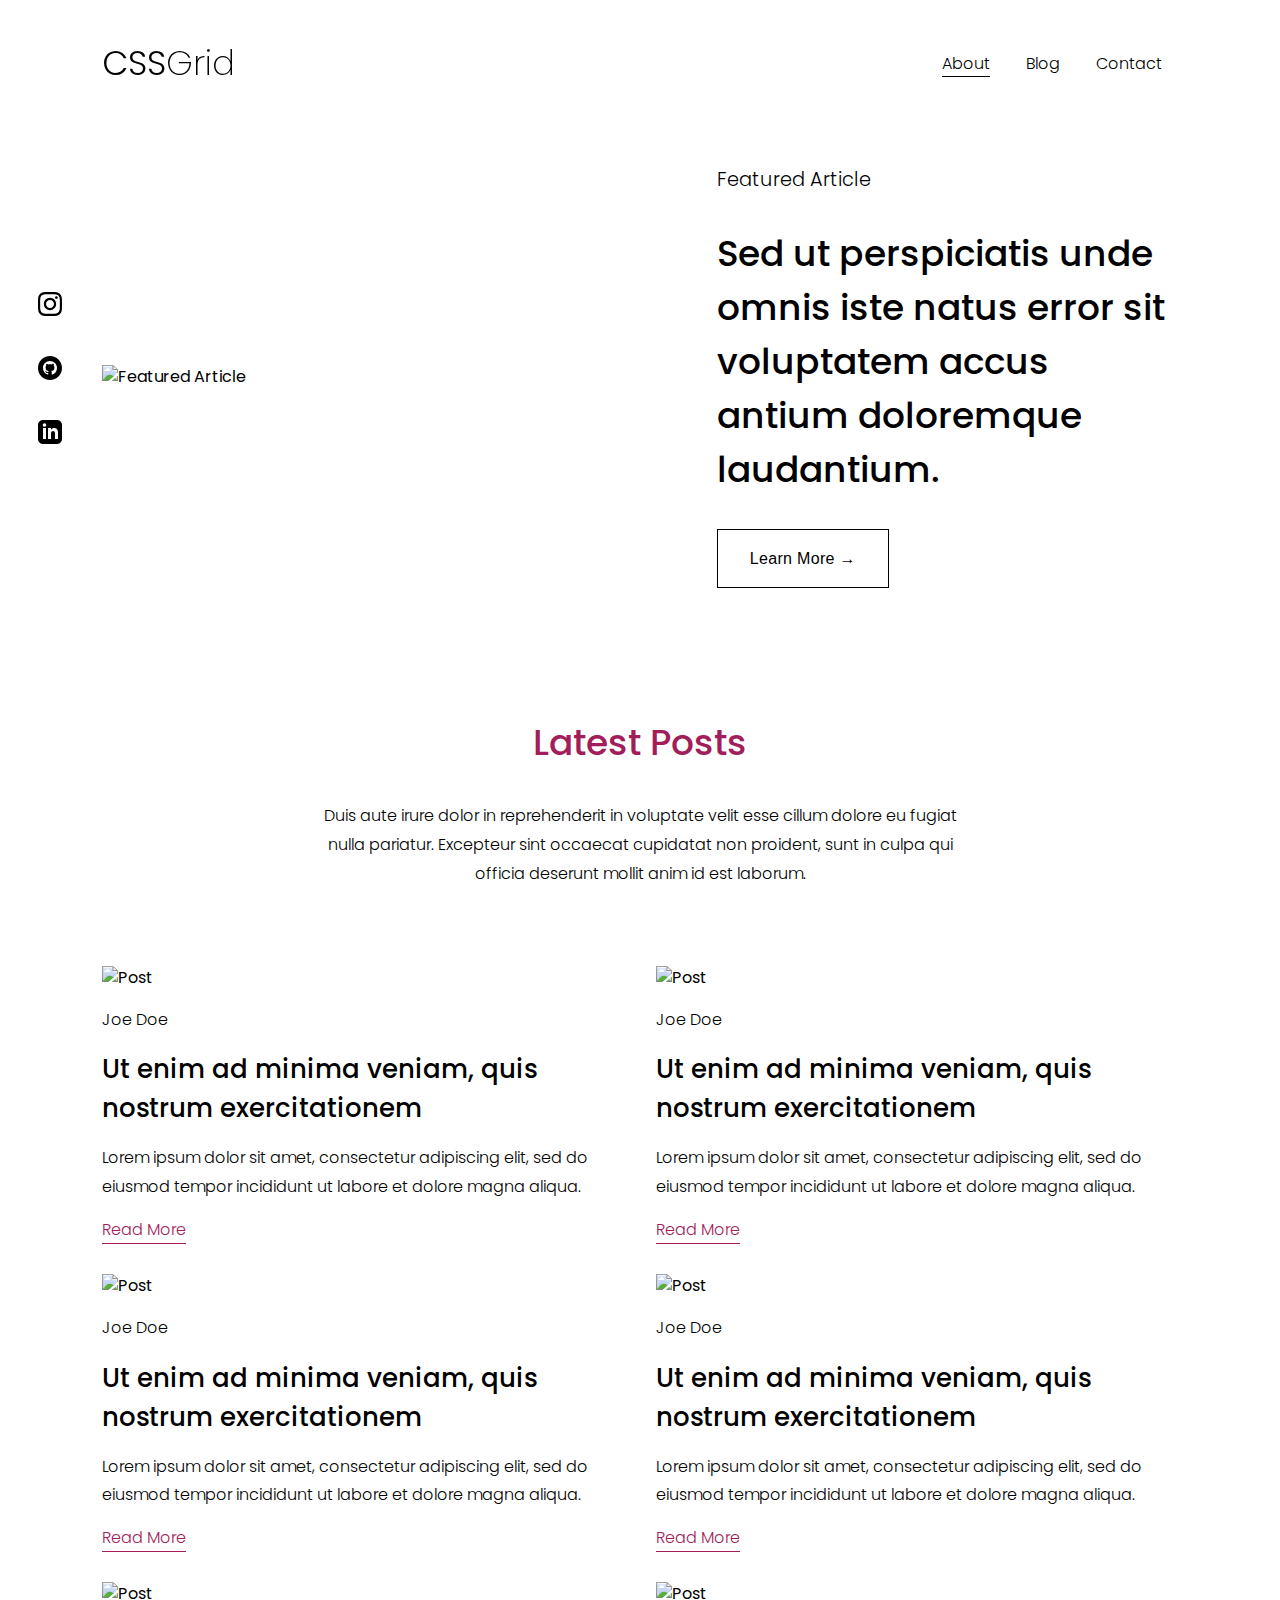
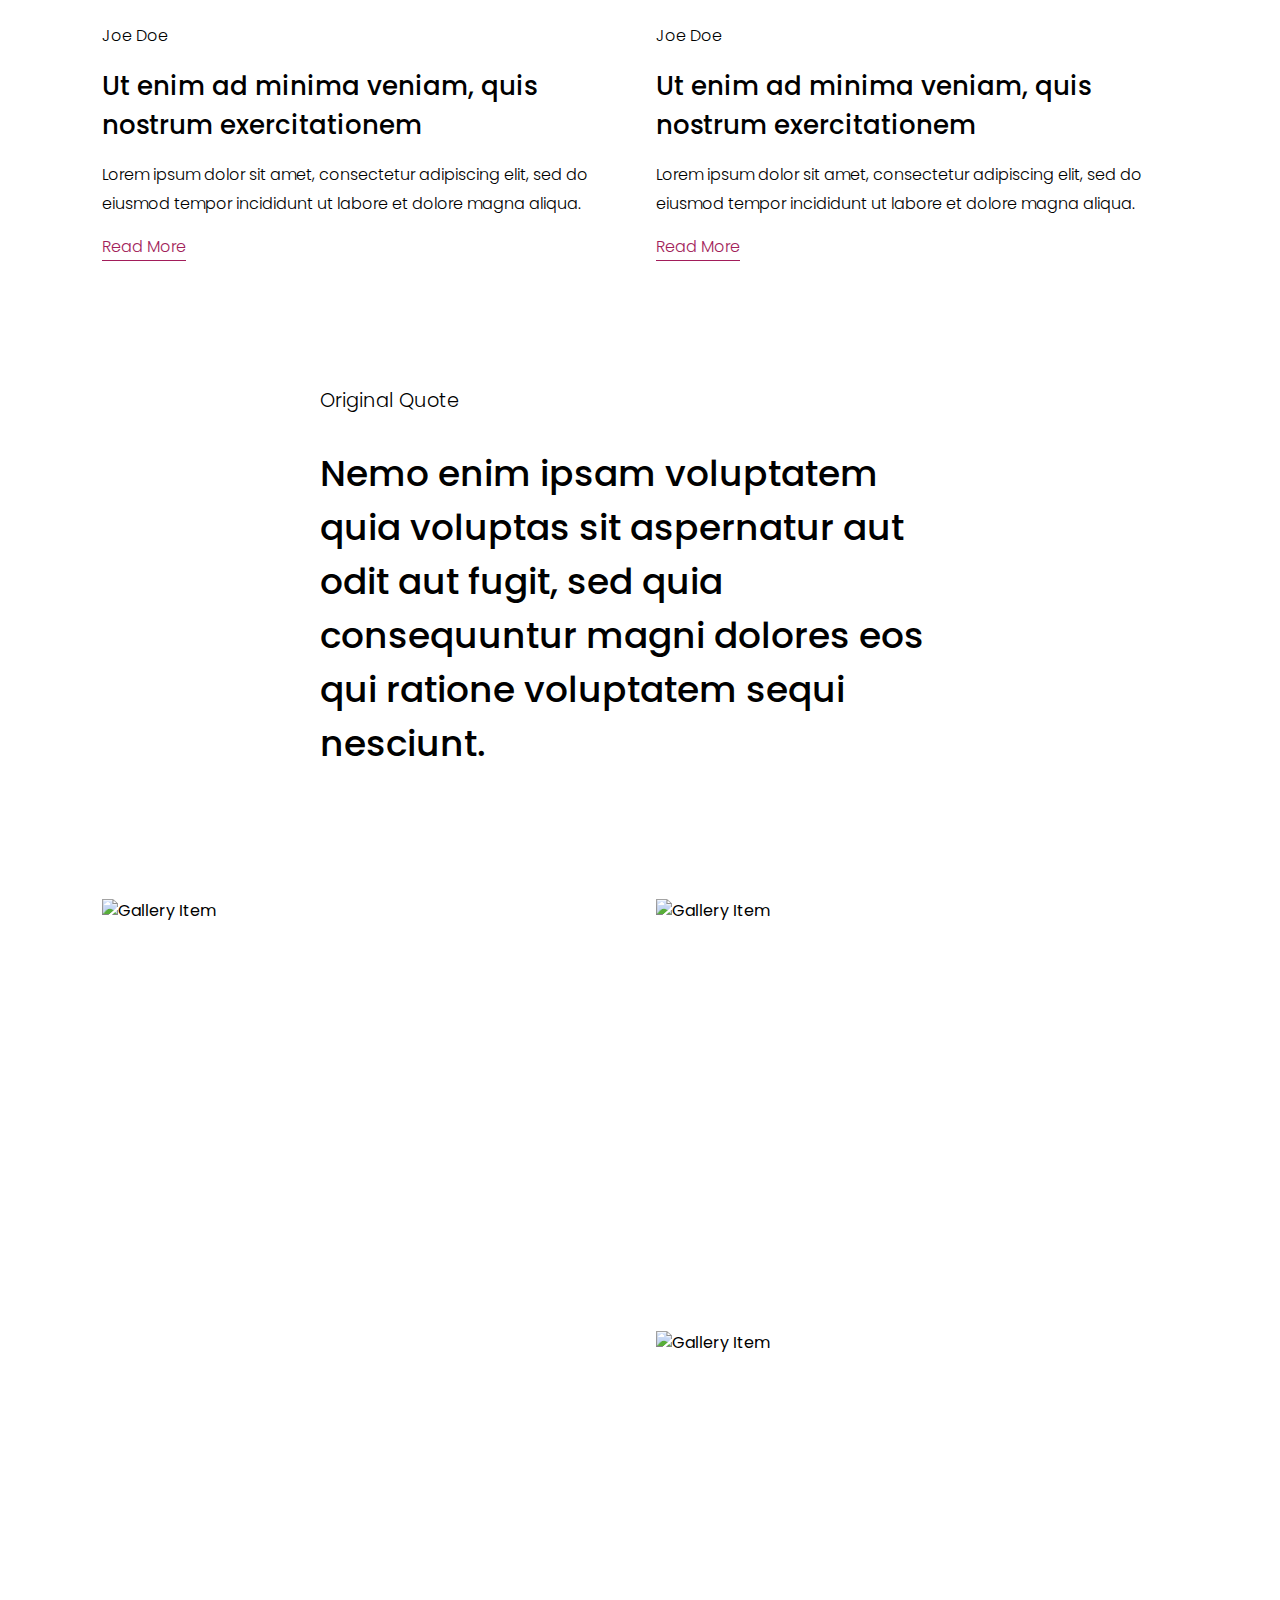
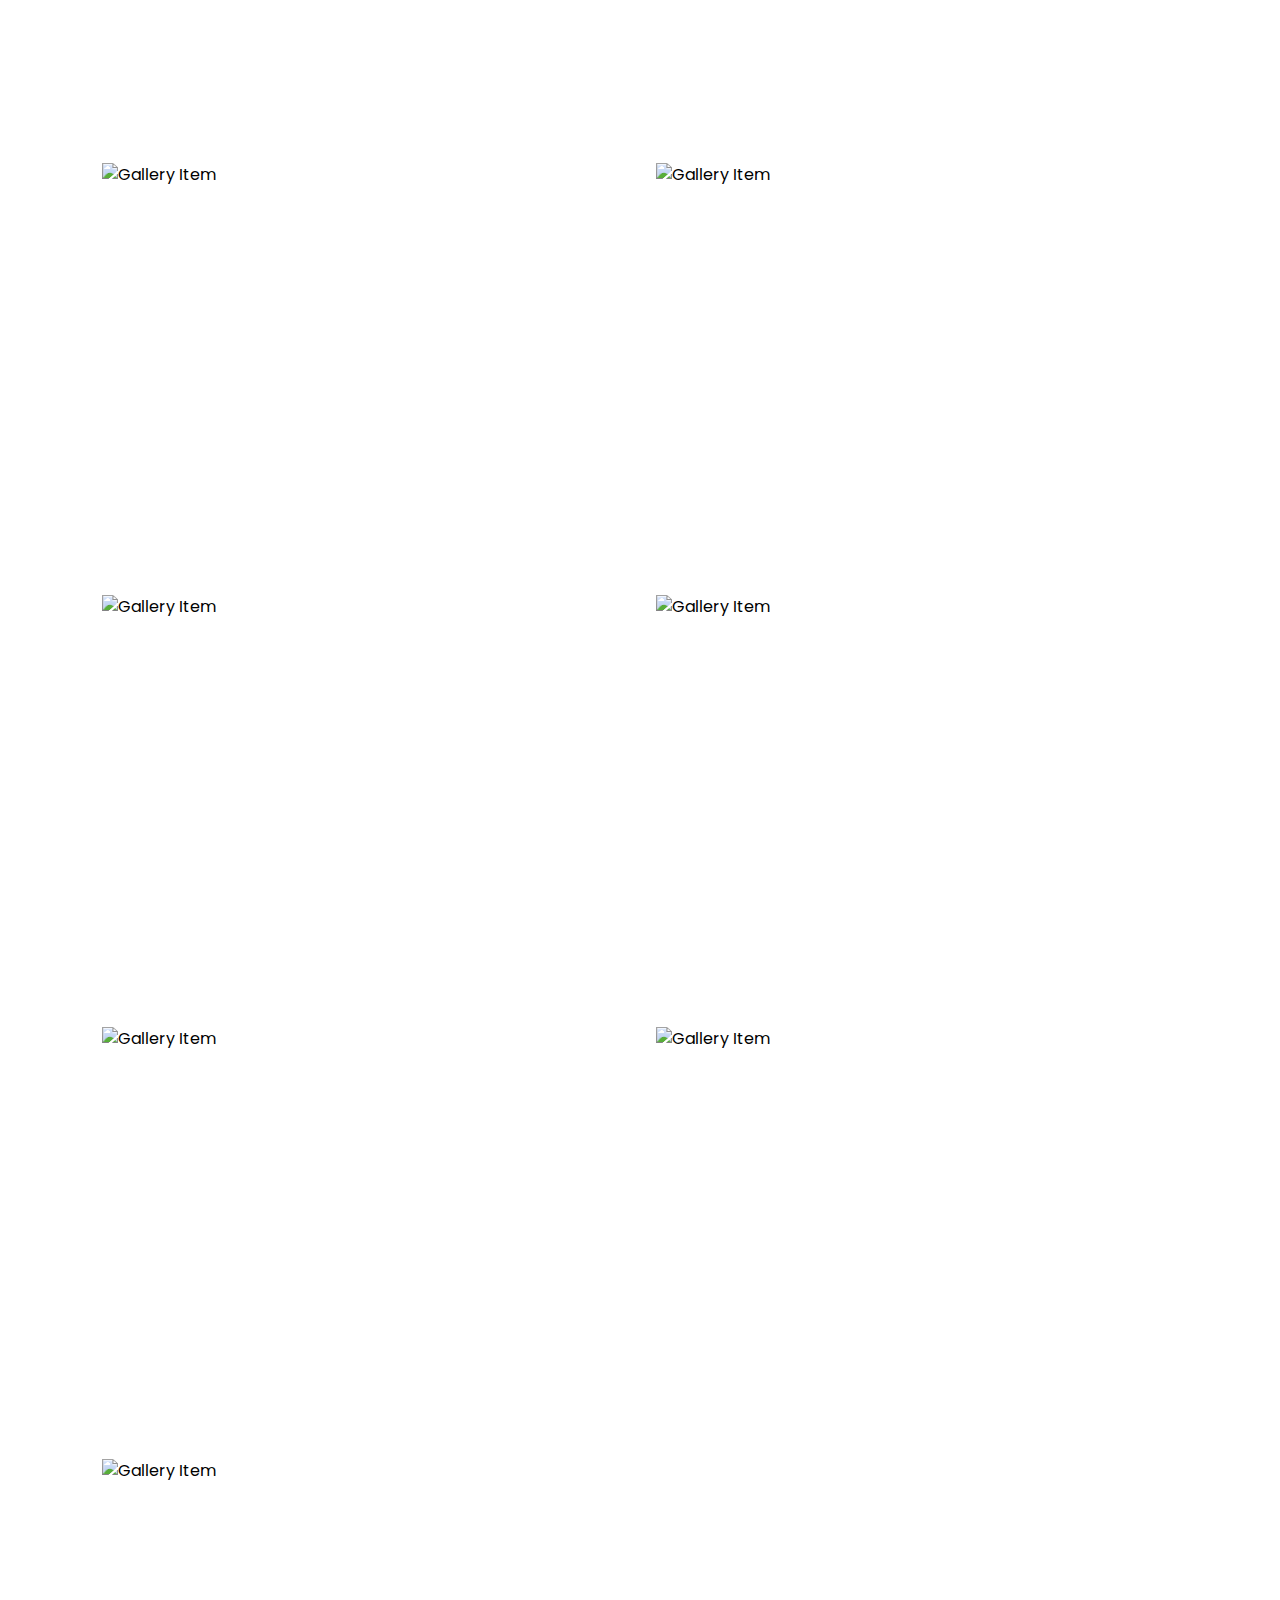
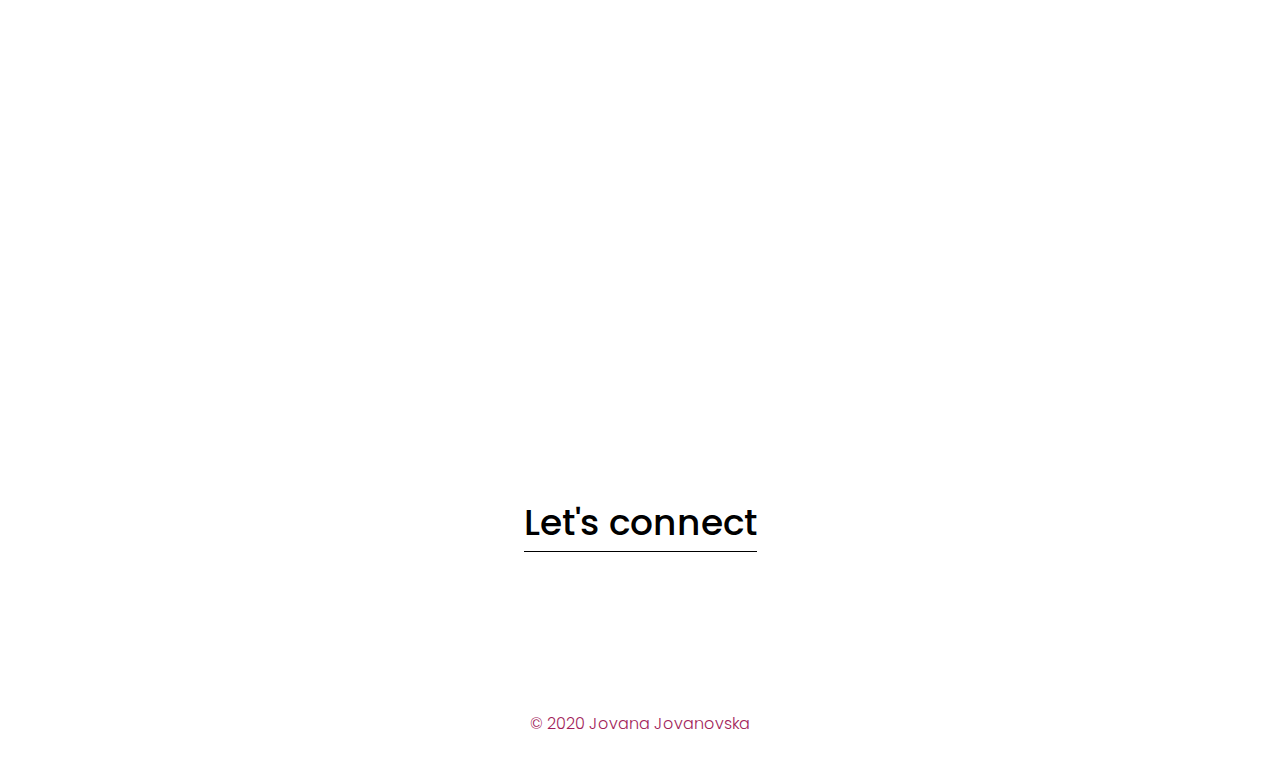
==== commit 0ba6bae9: "Fix sidebar" ====
--- a/css-grid/index.html
+++ b/css-grid/index.html
@@ -14,7 +14,7 @@
   <body>
     <div class="page-wrapper">
       <header class="navbar" id="navbar">
-        <a href="#" class="logo"><span>Flex</span>box</a>
+        <a href="#" class="logo"><span>CSS</span>Grid</a>
         <div class="nav">
           <nav class="nav-list">
             <a href="#" class="nav-item active">About</a>
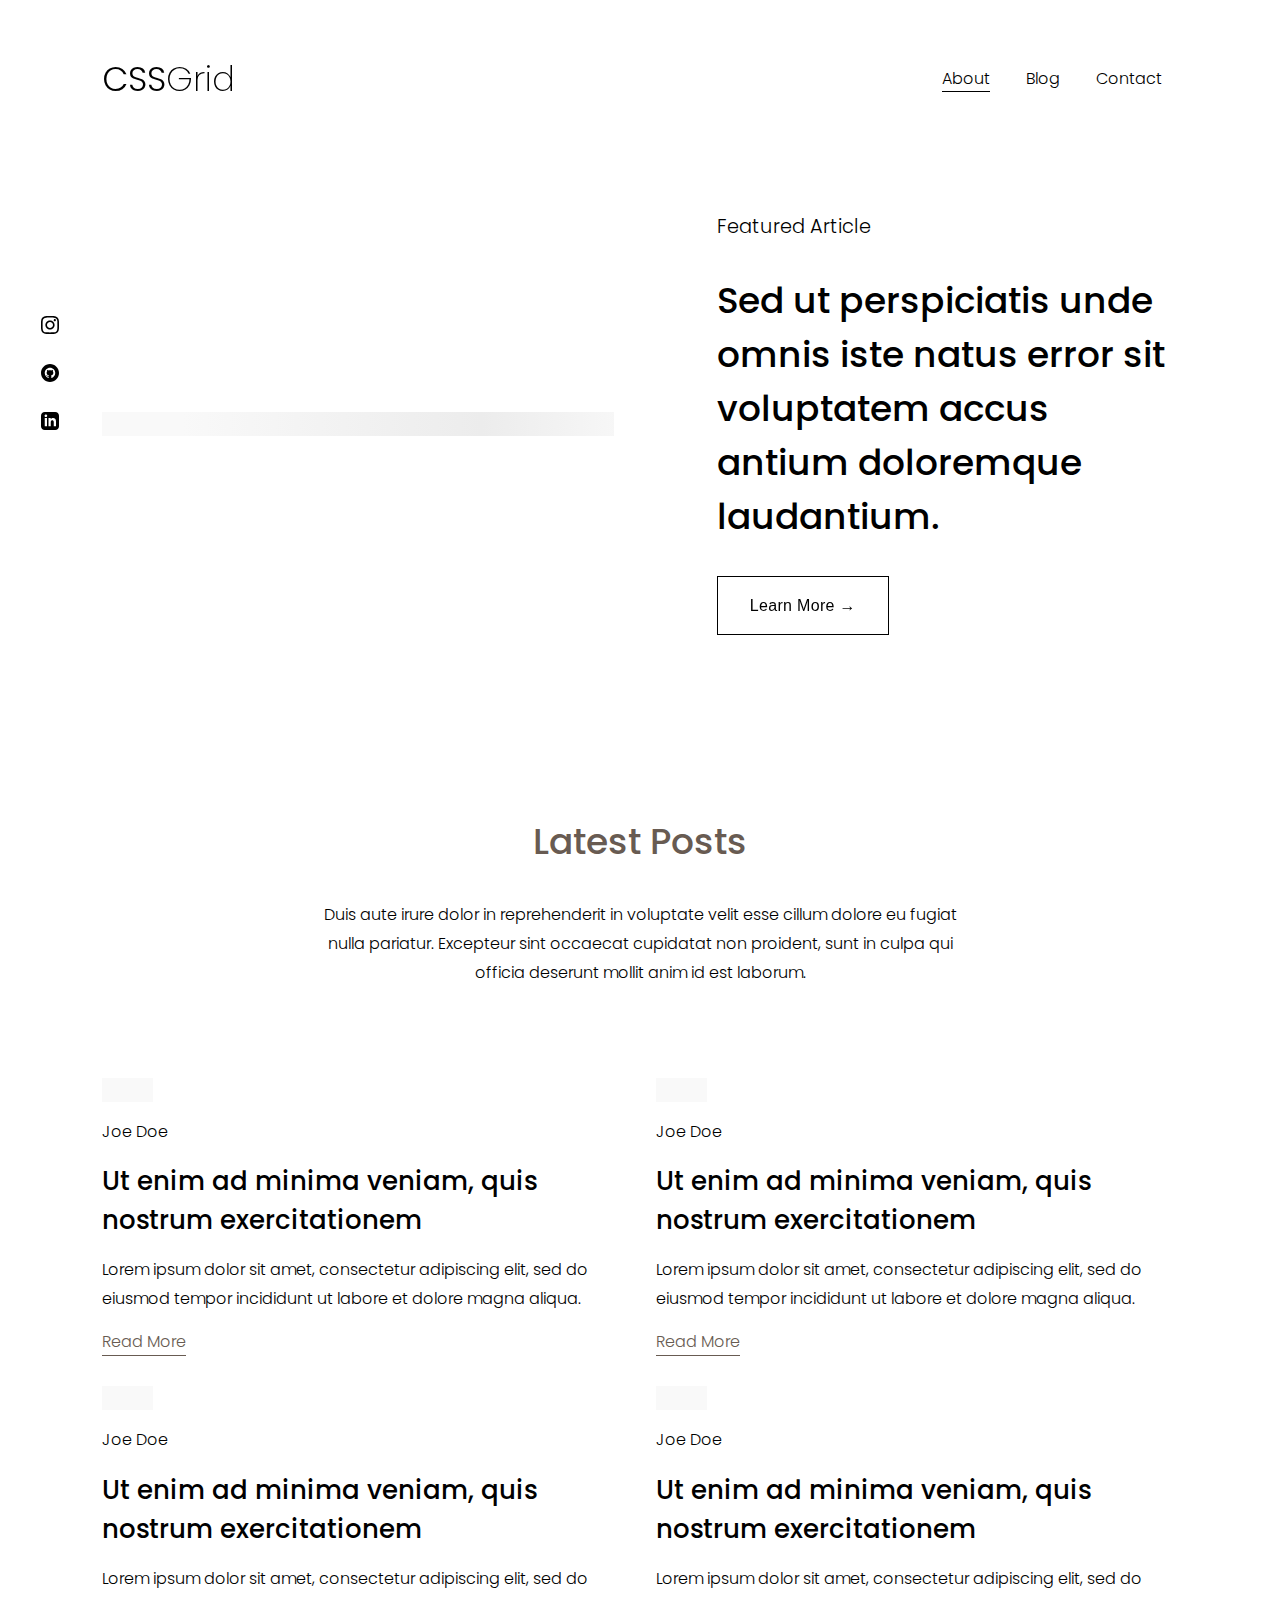
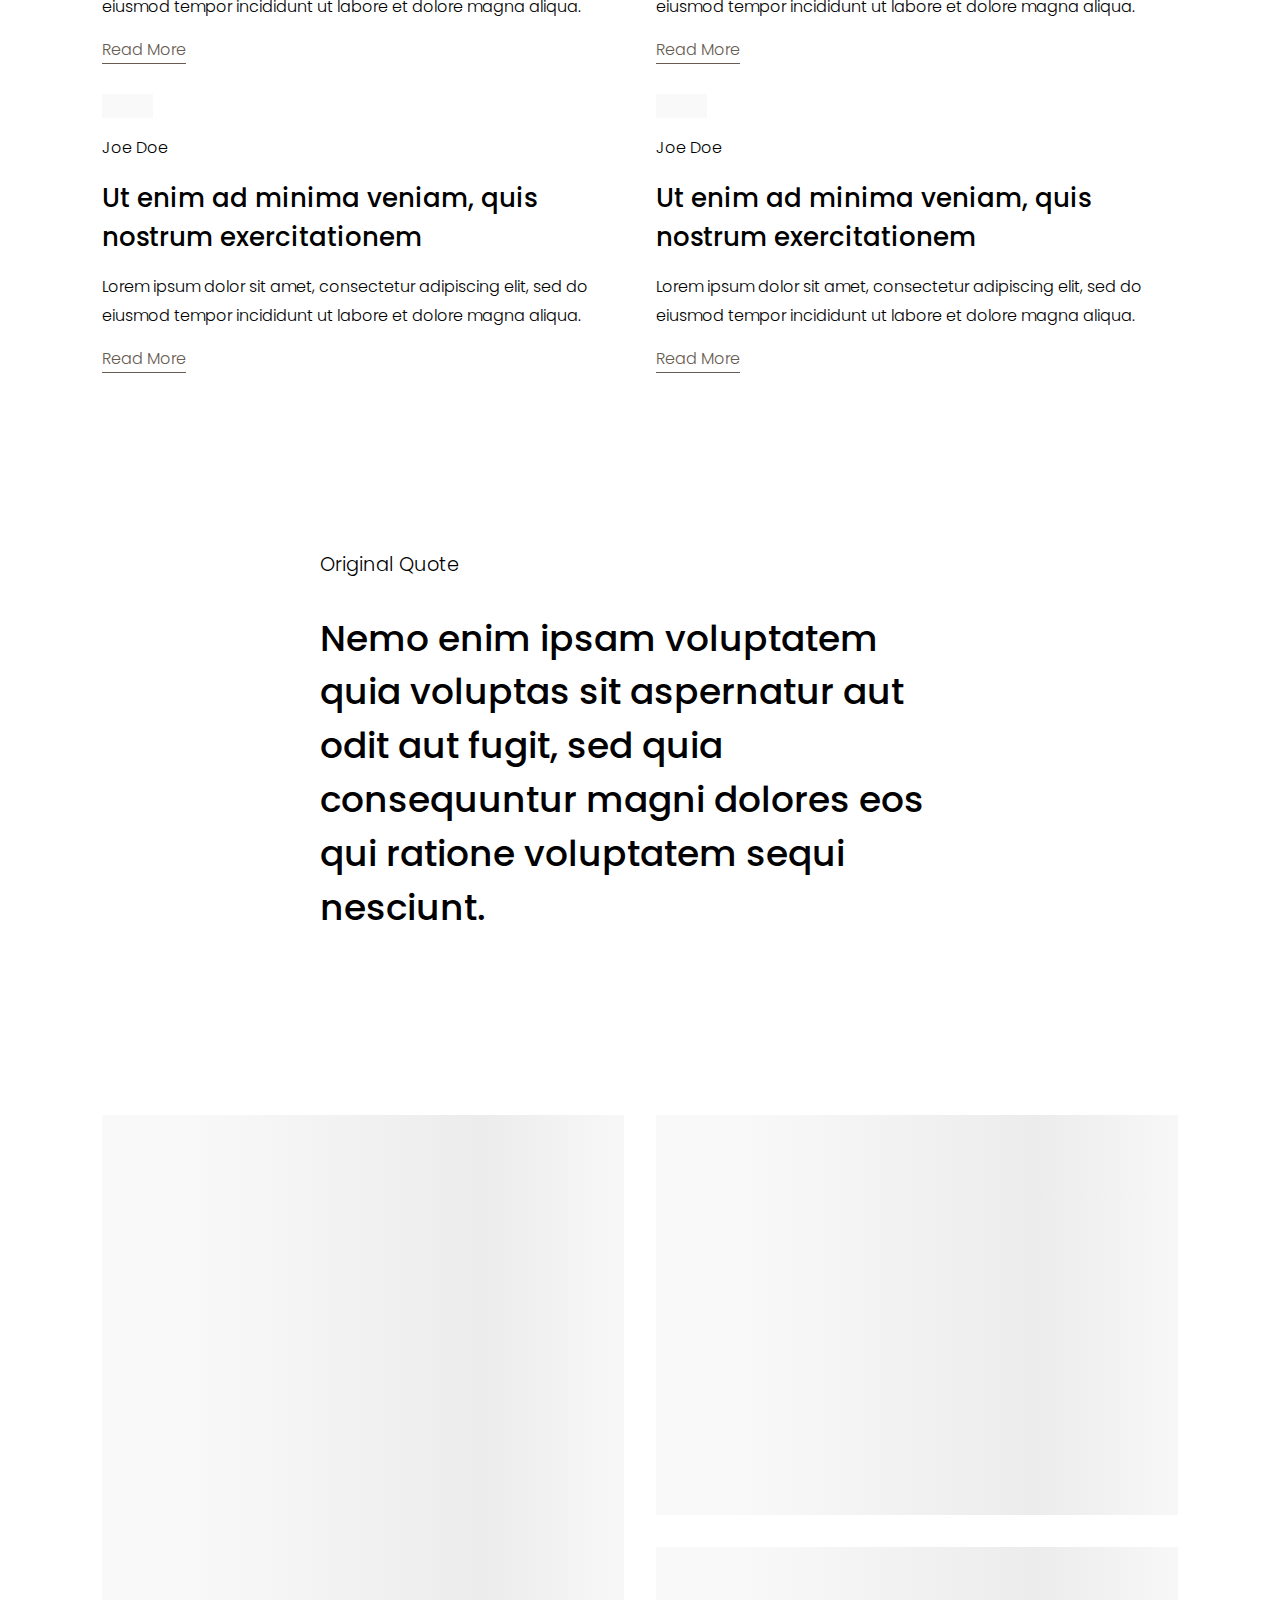
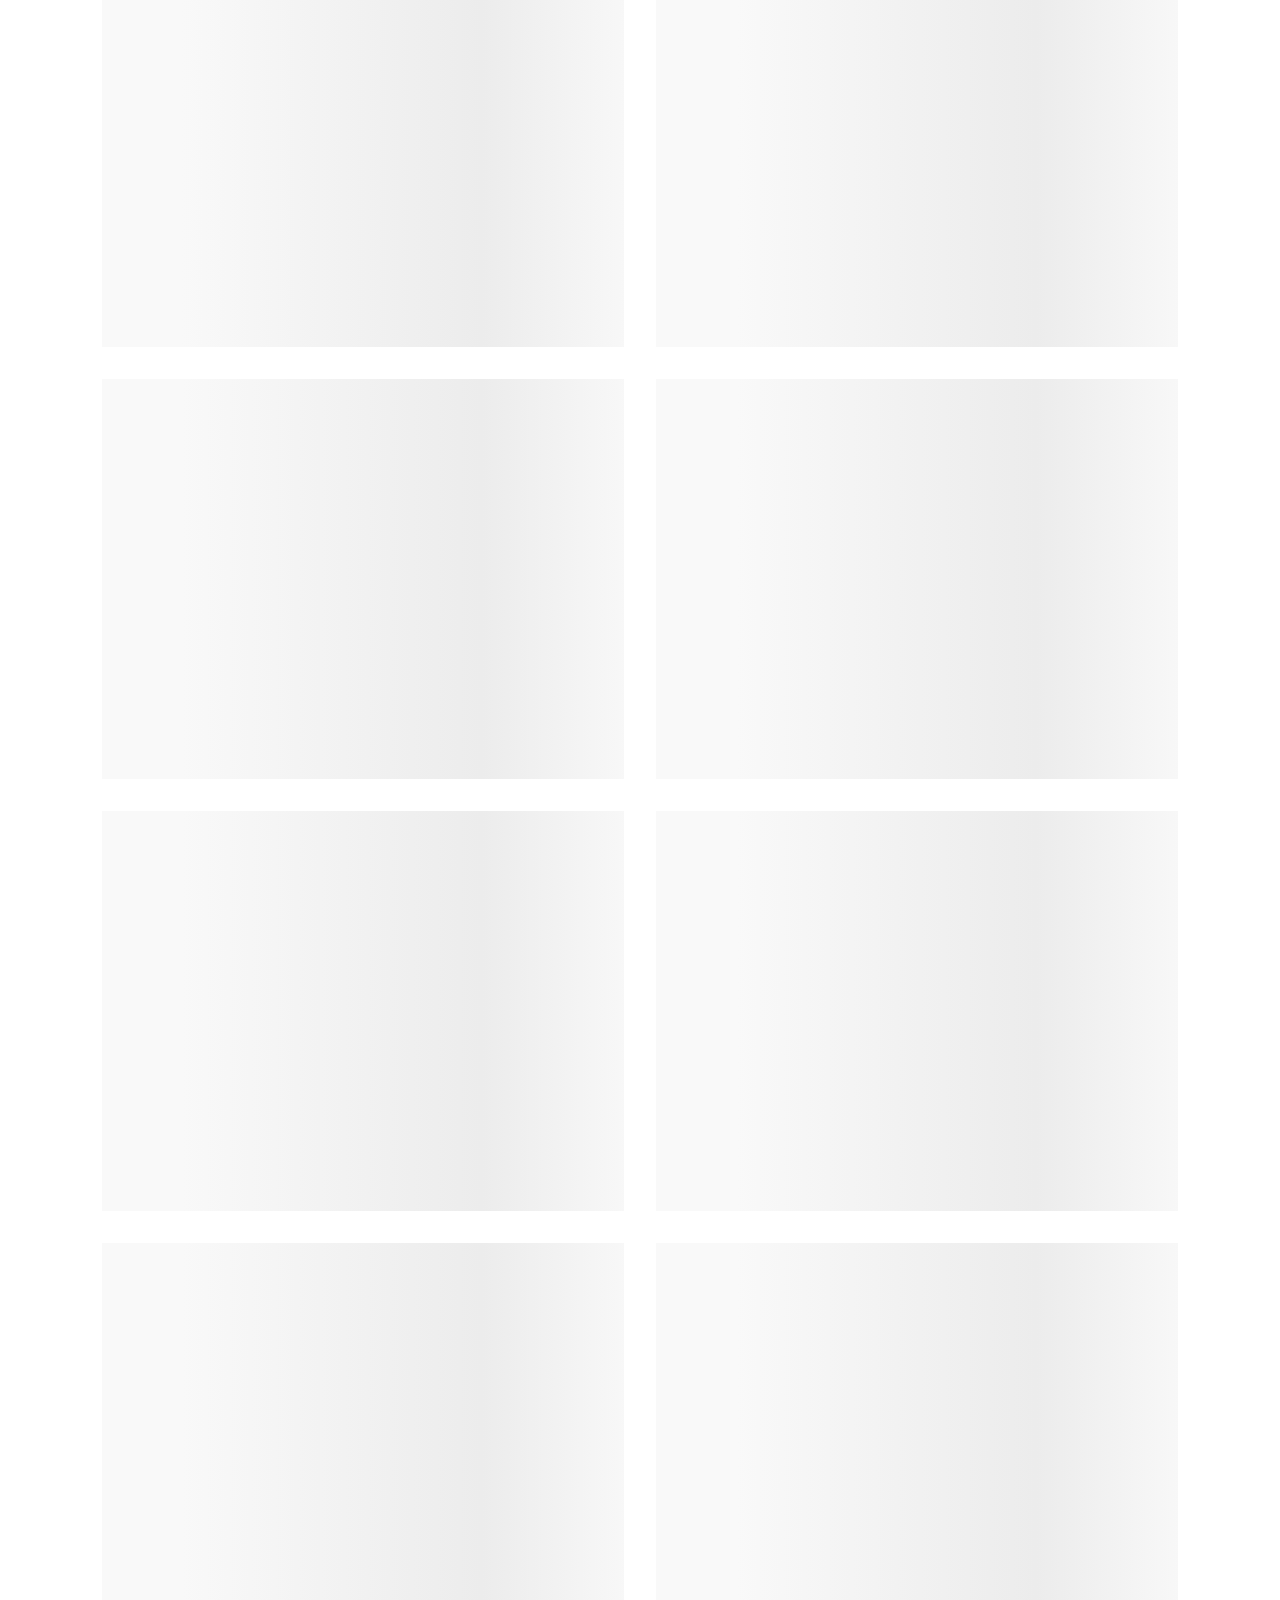
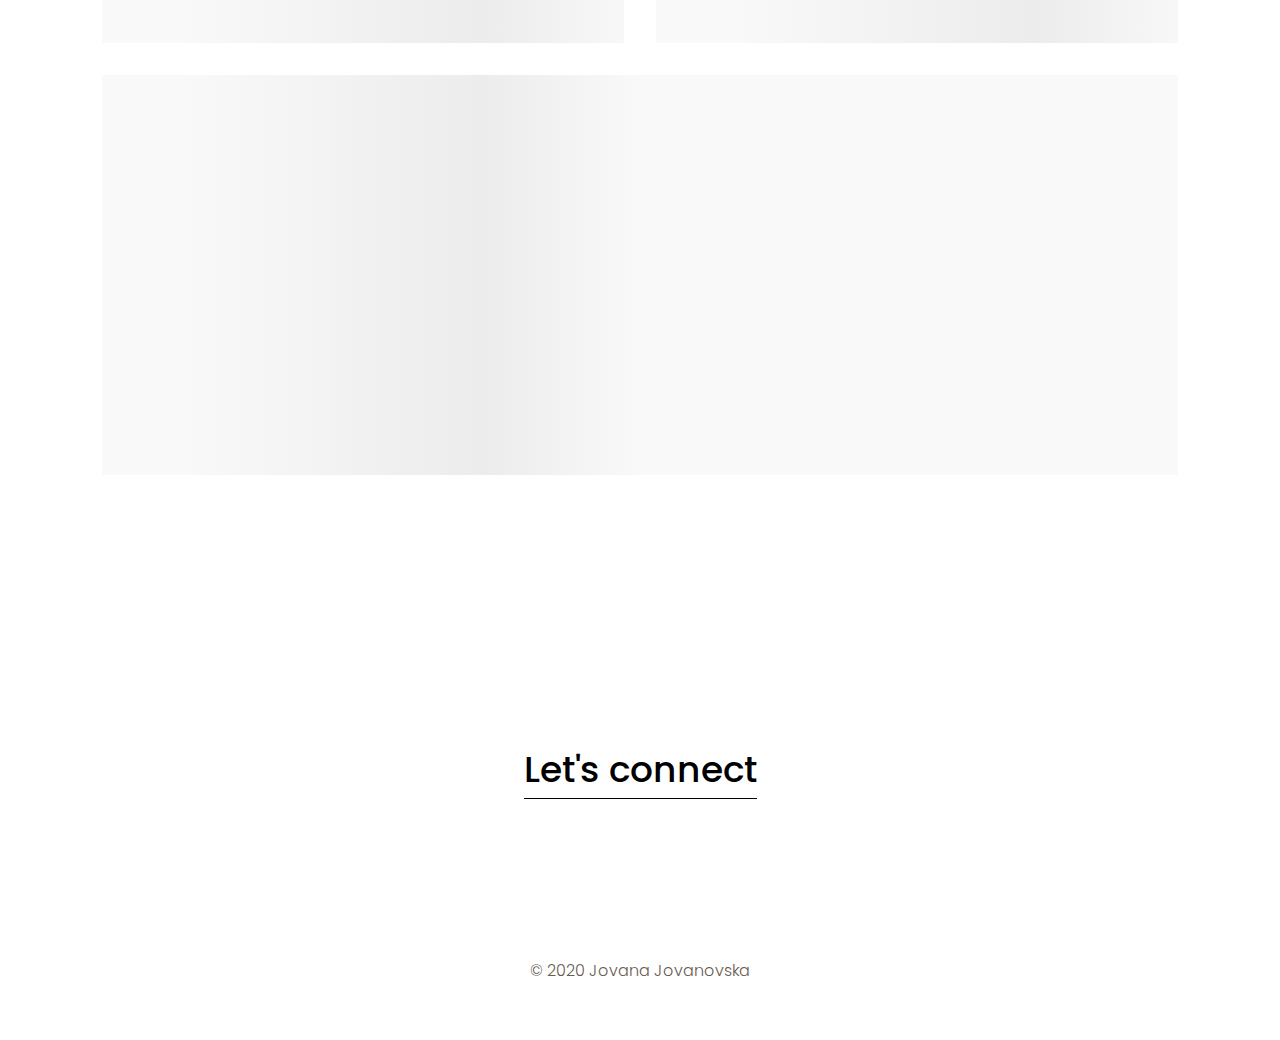
==== commit 207fe8a4: "Add button hover transition" ====
--- a/css-grid/index.html
+++ b/css-grid/index.html
@@ -70,6 +70,7 @@
         <section class="hero">
           <div class="image">
             <img src="images/img1.jpg" alt="Featured Article" />
+            <div class="placeholder"></div>
           </div>
           <div class="content">
             <h3>Featured Article</h3>
@@ -77,7 +78,9 @@
               Sed ut perspiciatis unde omnis iste natus error sit voluptatem
               accus antium doloremque laudantium.
             </h1>
-            <button>Learn More →</button>
+            <button>
+              <span>Learn More →</span>
+            </button>
           </div>
         </section>
 
@@ -93,57 +96,75 @@
           </div>
           <div class="posts">
             <div class="post">
-              <img src="images/img2.jpg" alt="Post" />
-              <p>Joe Doe</p>
-              <h2>Ut enim ad minima veniam, quis nostrum exercitationem</h2>
-              <p>
-                Lorem ipsum dolor sit amet, consectetur adipiscing elit, sed do
-                eiusmod tempor incididunt ut labore et dolore magna aliqua.
-              </p>
-              <a href="#">Read More</a>
-            </div>
-            <div class="post">
-              <img src="images/img3.jpg" alt="Post" />
-              <p>Joe Doe</p>
-              <h2>Ut enim ad minima veniam, quis nostrum exercitationem</h2>
-              <p>
-                Lorem ipsum dolor sit amet, consectetur adipiscing elit, sed do
-                eiusmod tempor incididunt ut labore et dolore magna aliqua.
-              </p>
-              <a href="#">Read More</a>
-            </div>
-            <div class="post">
-              <img src="images/img4.jpg" alt="Post" />
-              <p>Joe Doe</p>
-              <h2>Ut enim ad minima veniam, quis nostrum exercitationem</h2>
-              <p>
-                Lorem ipsum dolor sit amet, consectetur adipiscing elit, sed do
-                eiusmod tempor incididunt ut labore et dolore magna aliqua.
-              </p>
-              <a href="#">Read More</a>
-            </div>
-            <div class="post">
-              <img src="images/img5.jpg" alt="Post" />
-              <p>Joe Doe</p>
-              <h2>Ut enim ad minima veniam, quis nostrum exercitationem</h2>
-              <p>
-                Lorem ipsum dolor sit amet, consectetur adipiscing elit, sed do
-                eiusmod tempor incididunt ut labore et dolore magna aliqua.
-              </p>
-              <a href="#">Read More</a>
-            </div>
-            <div class="post">
-              <img src="images/img6.jpg" alt="Post" />
-              <p>Joe Doe</p>
-              <h2>Ut enim ad minima veniam, quis nostrum exercitationem</h2>
-              <p>
-                Lorem ipsum dolor sit amet, consectetur adipiscing elit, sed do
-                eiusmod tempor incididunt ut labore et dolore magna aliqua.
-              </p>
-              <a href="#">Read More</a>
-            </div>
-            <div class="post">
-              <img src="images/img7.jpg" alt="Post" />
+              <div class="image">
+                <img src="images/img2.jpg" alt="Post" />
+                <div class="placeholder"></div>
+              </div>
+              <p>Joe Doe</p>
+              <h2>Ut enim ad minima veniam, quis nostrum exercitationem</h2>
+              <p>
+                Lorem ipsum dolor sit amet, consectetur adipiscing elit, sed do
+                eiusmod tempor incididunt ut labore et dolore magna aliqua.
+              </p>
+              <a href="#">Read More</a>
+            </div>
+            <div class="post">
+              <div class="image">
+                <img src="images/img3.jpg" alt="Post" />
+                <div class="placeholder"></div>
+              </div>
+              <p>Joe Doe</p>
+              <h2>Ut enim ad minima veniam, quis nostrum exercitationem</h2>
+              <p>
+                Lorem ipsum dolor sit amet, consectetur adipiscing elit, sed do
+                eiusmod tempor incididunt ut labore et dolore magna aliqua.
+              </p>
+              <a href="#">Read More</a>
+            </div>
+            <div class="post">
+              <div class="image">
+                <img src="images/img4.jpg" alt="Post" />
+                <div class="placeholder"></div>
+              </div>
+              <p>Joe Doe</p>
+              <h2>Ut enim ad minima veniam, quis nostrum exercitationem</h2>
+              <p>
+                Lorem ipsum dolor sit amet, consectetur adipiscing elit, sed do
+                eiusmod tempor incididunt ut labore et dolore magna aliqua.
+              </p>
+              <a href="#">Read More</a>
+            </div>
+            <div class="post">
+              <div class="image">
+                <img src="images/img5.jpg" alt="Post" />
+                <div class="placeholder"></div>
+              </div>
+              <p>Joe Doe</p>
+              <h2>Ut enim ad minima veniam, quis nostrum exercitationem</h2>
+              <p>
+                Lorem ipsum dolor sit amet, consectetur adipiscing elit, sed do
+                eiusmod tempor incididunt ut labore et dolore magna aliqua.
+              </p>
+              <a href="#">Read More</a>
+            </div>
+            <div class="post">
+              <div class="image">
+                <img src="images/img6.jpg" alt="Post" />
+                <div class="placeholder"></div>
+              </div>
+              <p>Joe Doe</p>
+              <h2>Ut enim ad minima veniam, quis nostrum exercitationem</h2>
+              <p>
+                Lorem ipsum dolor sit amet, consectetur adipiscing elit, sed do
+                eiusmod tempor incididunt ut labore et dolore magna aliqua.
+              </p>
+              <a href="#">Read More</a>
+            </div>
+            <div class="post">
+              <div class="image">
+                <img src="images/img7.jpg" alt="Post" />
+                <div class="placeholder"></div>
+              </div>
               <p>Joe Doe</p>
               <h2>Ut enim ad minima veniam, quis nostrum exercitationem</h2>
               <p>
@@ -167,33 +188,43 @@
         <section class="grid">
           <div class="item long">
             <img src="images/img8.jpg" alt="Gallery Item" />
+            <div class="placeholder"></div>
           </div>
           <div class="item">
             <img src="images/img9.jpg" alt="Gallery Item" />
+            <div class="placeholder"></div>
           </div>
           <div class="item">
             <img src="images/img10.jpg" alt="Gallery Item" />
+            <div class="placeholder"></div>
           </div>
           <div class="item">
             <img src="images/img11.jpg" alt="Gallery Item" />
+            <div class="placeholder"></div>
           </div>
           <div class="item">
             <img src="images/img12.jpg" alt="Gallery Item" />
+            <div class="placeholder"></div>
           </div>
           <div class="item">
             <img src="images/img2.jpg" alt="Gallery Item" />
-          </div>
-          <div class="item">
-            <img src="images/img3.jpg" alt="Gallery Item" />
+            <div class="placeholder"></div>
+          </div>
+          <div class="item">
+            <img src="images/img5.jpg" alt="Gallery Item" />
+            <div class="placeholder"></div>
           </div>
           <div class="item">
             <img src="images/img4.jpg" alt="Gallery Item" />
+            <div class="placeholder"></div>
           </div>
           <div class="item">
             <img src="images/img6.jpg" alt="Gallery Item" />
+            <div class="placeholder"></div>
           </div>
           <div class="item wide">
             <img src="images/img13.jpg" alt="Gallery Item" />
+            <div class="placeholder"></div>
           </div>
         </section>
       </main>
@@ -205,12 +236,32 @@
     </div>
 
     <script>
+      // Handle mobile view navbar
       const navbar = document.getElementById('navbar');
 
       function toggleMenu() {
         navbar.classList.toggle('open');
-        document.body.classList.add('no-scroll');
+        document.body.classList.toggle('no-scroll');
       }
+
+      // Lazy load images
+      function loadImage() {
+        const placeholders = document.getElementsByClassName('placeholder');
+
+        Array.from(placeholders).forEach((placeholder) => {
+          const position = placeholder.getBoundingClientRect();
+
+          if (
+            (position.top < window.innerHeight && position.bottom >= 0) ||
+            (position.top >= 0 && position.bottom <= window.innerHeight)
+          ) {
+            placeholder.classList.add('fade-out');
+          }
+        });
+      }
+
+      loadImage();
+      window.addEventListener('scroll', loadImage);
     </script>
   </body>
 </html>
--- a/css-grid/style.css
+++ b/css-grid/style.css
@@ -4,8 +4,9 @@
   --bg-primary: #fff;
   --text-primary: #000;
   --text-seconday: #fff;
-  --text-higlight: #a21d5a;
-  --page-padding: 3vw 8vw;
+  --text-higlight: #685b52;
+  --img-placeholder: #f6f7f8;
+  --page-padding: 6vh 8vw;
 }
 
 * {
@@ -59,6 +60,16 @@
   outline: 0 !important;
 }
 
+::-moz-selection {
+  color: #fff;
+  background: #232327;
+}
+
+::selection {
+  color: #fff;
+  background: #232327;
+}
+
 a,
 button {
   transition: all 0.3s;
@@ -71,6 +82,7 @@
 }
 
 button {
+  position: relative;
   font-size: 1rem;
   font-weight: 500;
   line-height: 1.2em;
@@ -82,16 +94,77 @@
   cursor: pointer;
 }
 
+button span {
+  position: relative;
+  z-index: 1;
+}
+
+button:after {
+  position: absolute;
+  content: '';
+  top: 0;
+  left: 0;
+  height: 100%;
+  width: 0;
+  background-color: var(--text-higlight);
+  will-change: width;
+  transition: width 0.6s cubic-bezier(0.08, 0.03, 0.22, 0.87);
+}
+
 button:hover,
 button:focus,
 button:active {
   color: var(--text-seconday);
-  background-color: var(--text-higlight);
   border: 1px solid var(--text-higlight);
+}
+
+button:hover:after,
+button:focus:after,
+button:active:after {
+  width: 100%;
 }
 
 img {
   max-width: 100%;
+  image-rendering: crisp-edges;
+}
+
+.image {
+  position: relative;
+}
+
+.placeholder {
+  position: absolute;
+  top: 0;
+  left: 0;
+  height: 100%;
+  width: 100%;
+  background: var(--img-placeholder);
+  background: linear-gradient(to right, #f9f9f9 8%, #ececec 38%, #f9f9f9 54%);
+  background-size: 1000px 500px;
+  animation: load 1.8s linear infinite forwards;
+}
+
+.placeholder.fade-out {
+  animation: fadeOut 0.4s ease-out 0.4s forwards;
+}
+
+@keyframes load {
+  0% {
+    background-position: -500px 0;
+  }
+  100% {
+    background-position: 500px 0;
+  }
+}
+
+@keyframes fadeOut {
+  0% {
+    opacity: 1;
+  }
+  100% {
+    opacity: 0;
+  }
 }
 
 /* Typography */
@@ -137,7 +210,7 @@
 
 .sidebar {
   grid-area: sidebar;
-  padding: 10vw 2vw;
+  padding: 14vh 2vw;
   z-index: 1;
 }
 
@@ -145,7 +218,7 @@
   grid-area: container;
   grid-column: 1 / -1;
   display: grid;
-  row-gap: 10vw;
+  row-gap: 20vh;
   padding: var(--page-padding);
 }
 
@@ -169,7 +242,7 @@
 
 .btn-menu {
   display: none;
-  align-items: center;
+  justify-content: space-around;
   background-color: transparent;
   border: 0;
   padding: 0;
@@ -185,7 +258,6 @@
 }
 
 .line {
-  display: block;
   width: 28px;
   height: 1px;
   background-color: var(--text-primary);
@@ -198,7 +270,10 @@
 
 @media (max-width: 750px) {
   .btn-menu {
-    display: grid;
+    /* CSS Grid causes an issue on iOS - Chrome & Safari  */
+    /* display: grid; */
+    display: flex;
+    flex-direction: column;
   }
 
   .nav {
@@ -284,8 +359,13 @@
   display: grid;
   align-items: center;
   justify-content: center;
-  height: 4rem;
+  height: 3rem;
   width: 3rem;
+}
+
+.social-item svg {
+  width: 18px;
+  height: 18px;
 }
 
 /* Section Hero */
@@ -318,7 +398,7 @@
 
 .articles {
   display: grid;
-  row-gap: 6vw;
+  row-gap: 10vh;
 }
 
 .headline {
@@ -406,6 +486,10 @@
   }
 }
 
+.item {
+  position: relative;
+}
+
 .item.long {
   grid-row: span 2;
 }
@@ -455,3 +539,9 @@
 .footer p {
   color: var(--text-higlight);
 }
+
+@media (max-width: 750px) {
+  .footer p {
+    margin-bottom: 2vh;
+  }
+}
